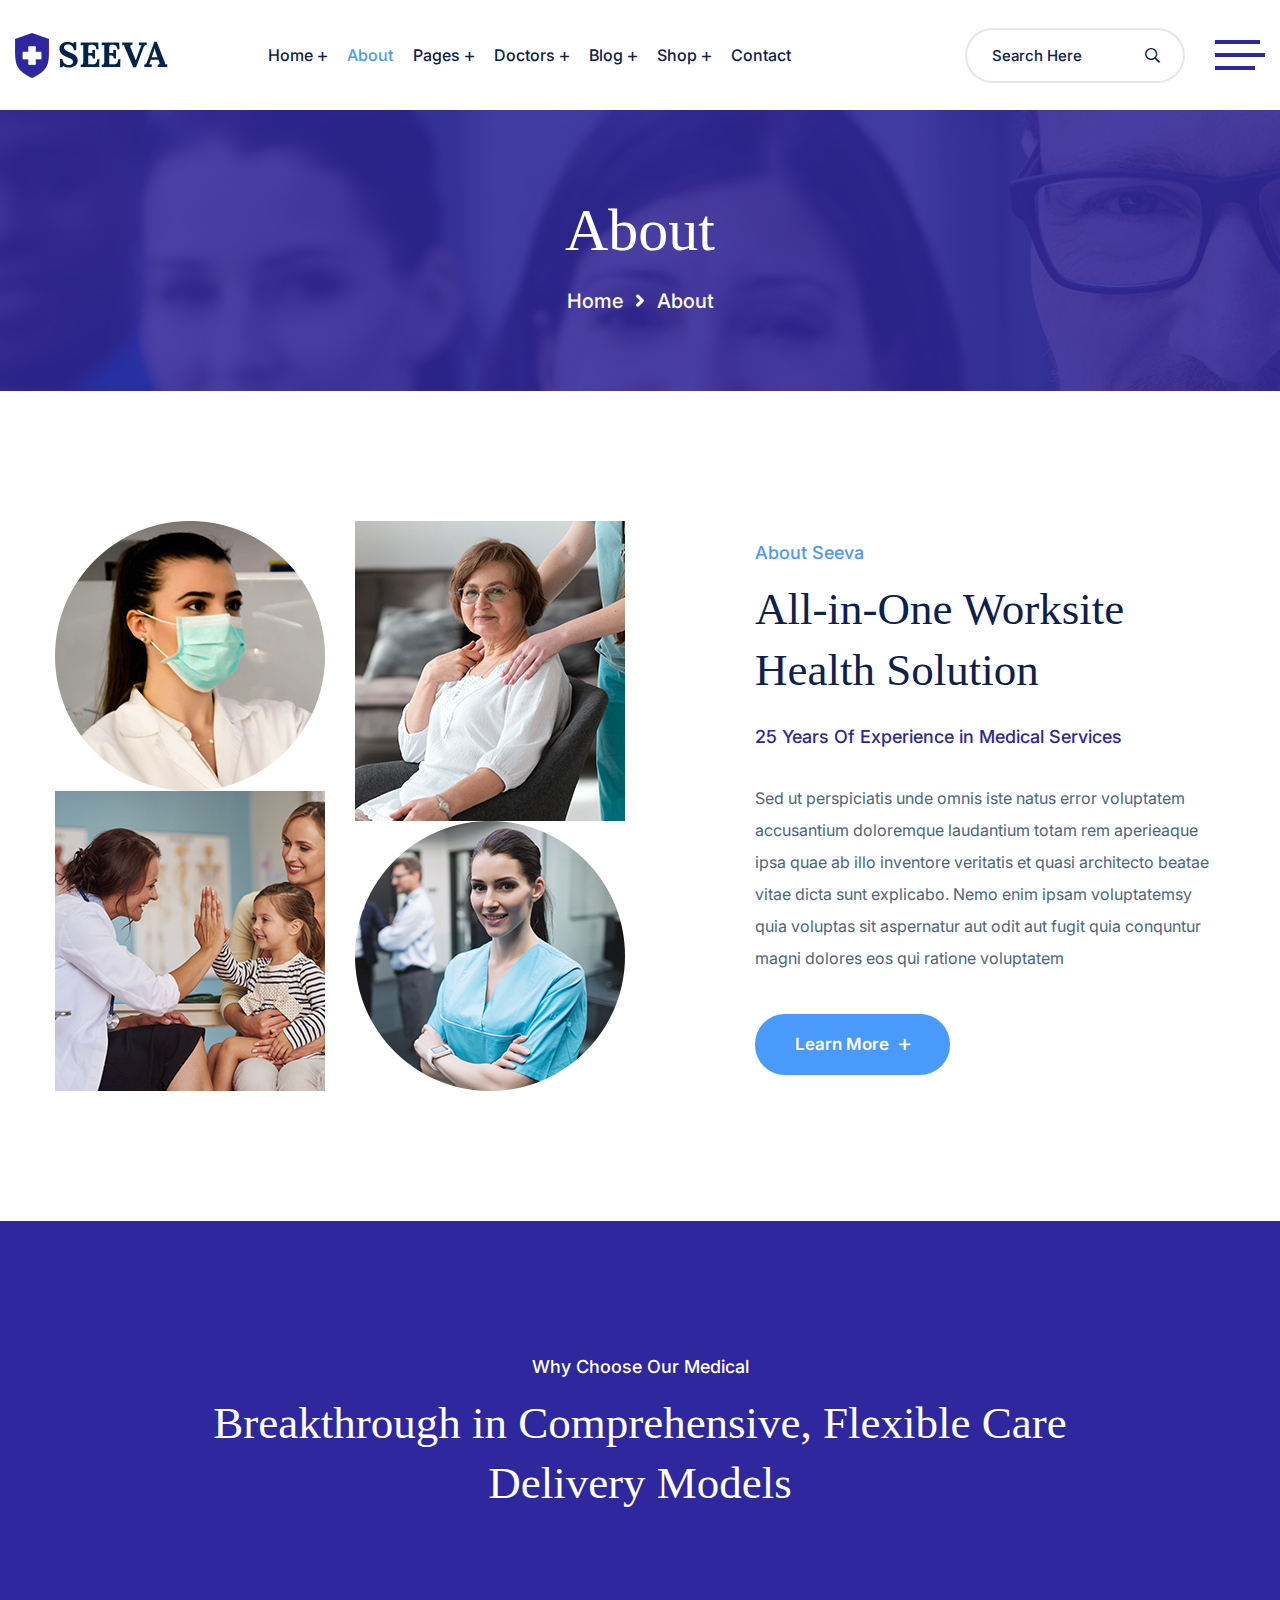
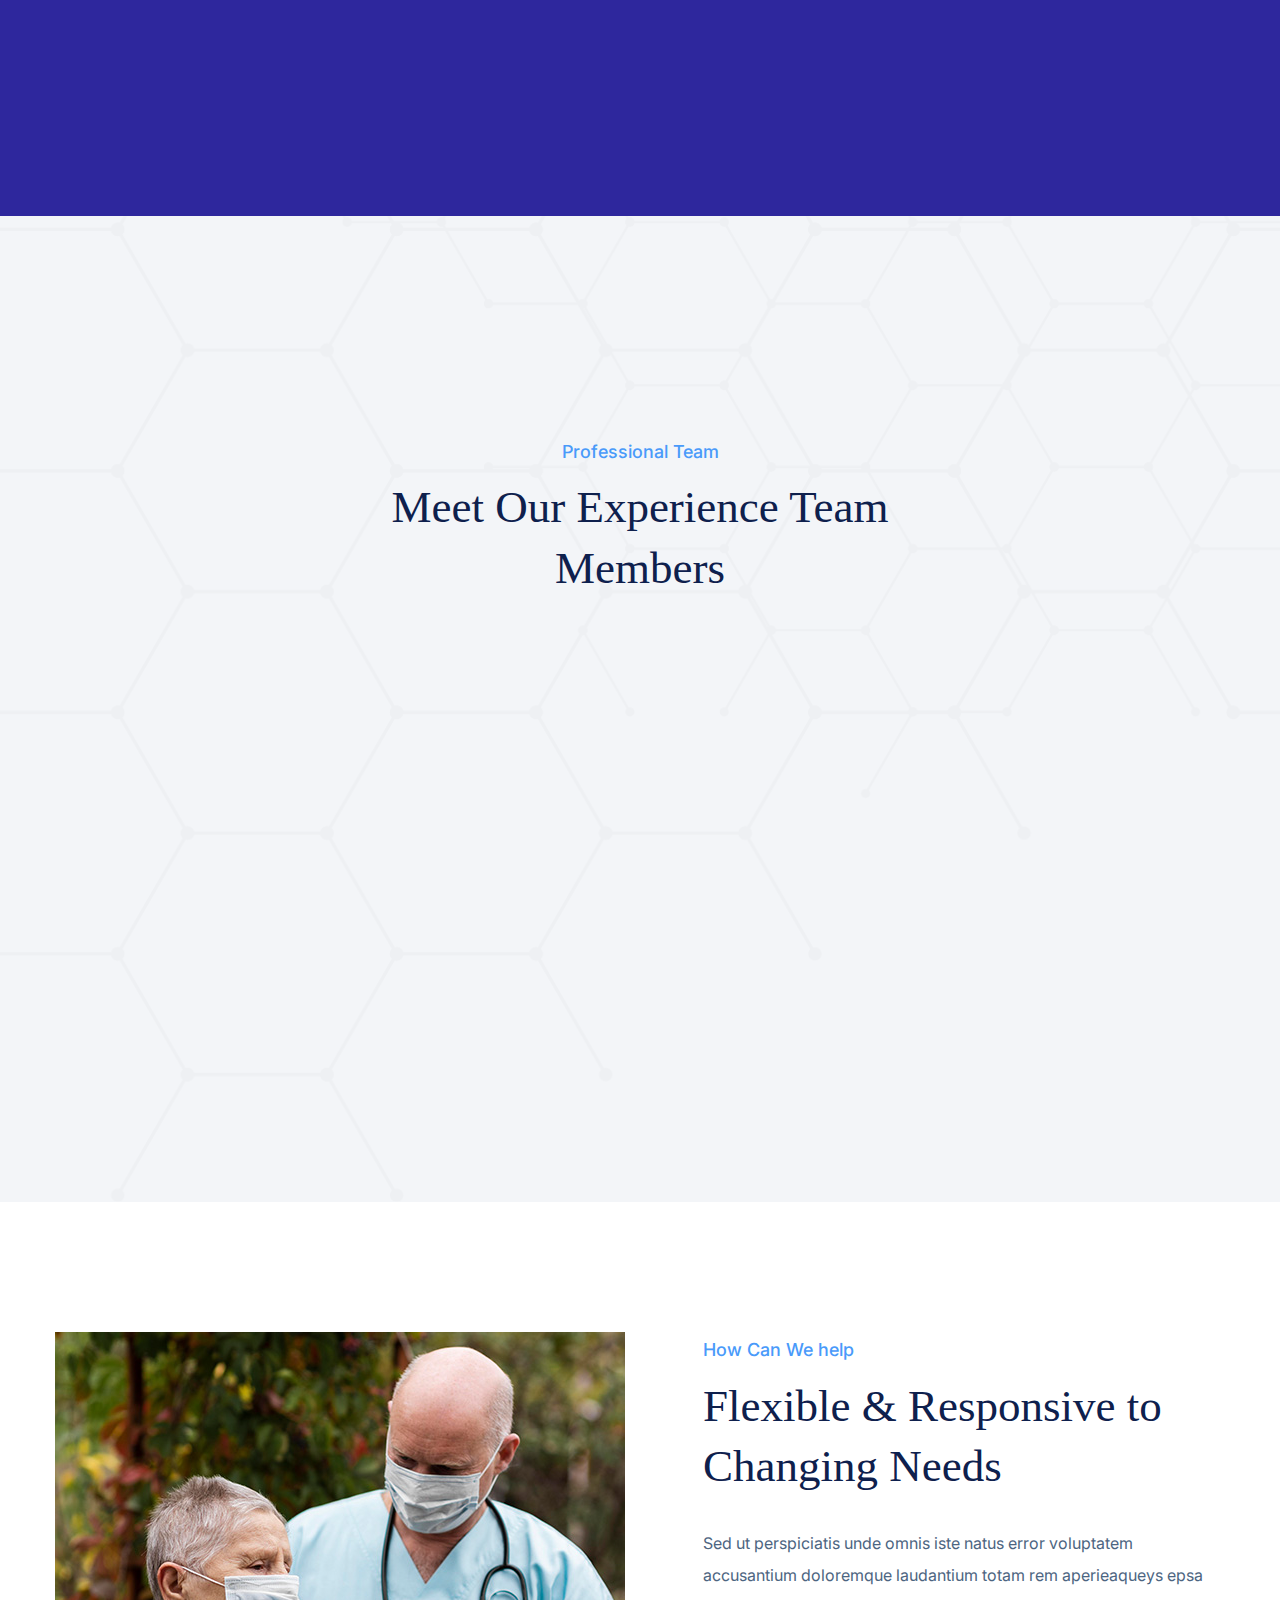
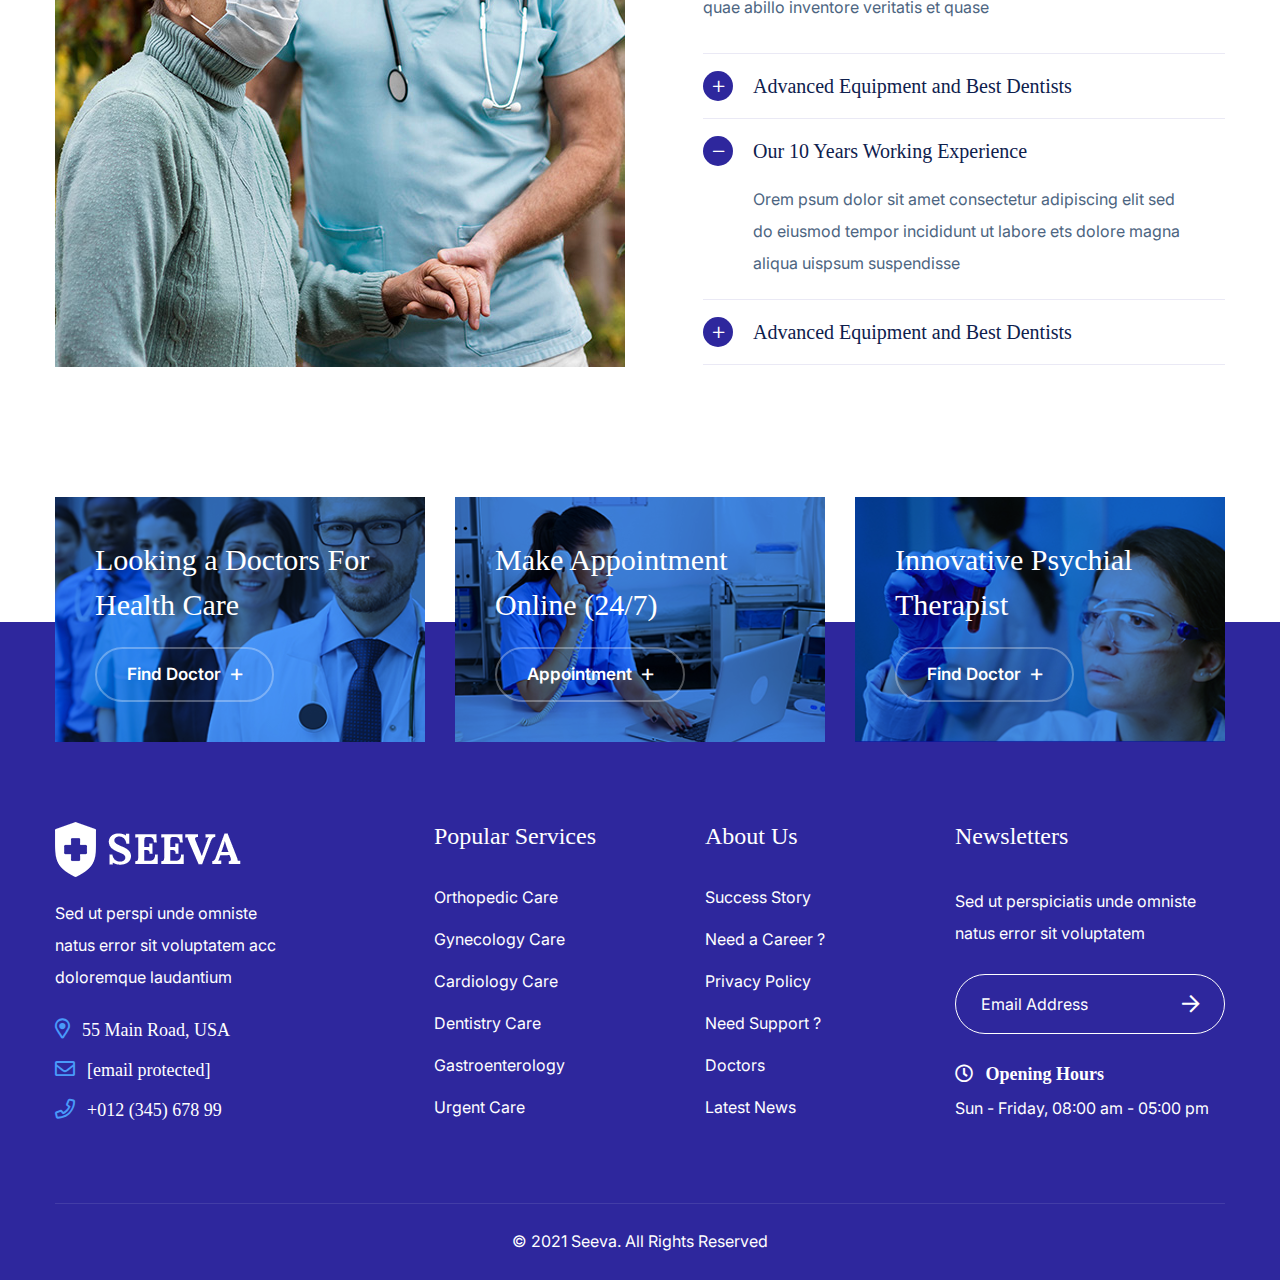
==== about.html @ 19aa1e04 "first commit" ====
<!DOCTYPE html>
<html lang="zxx">


<!-- Mirrored from demo.webtend.net/html/seeva/about.html by HTTrack Website Copier/3.x [XR&CO'2014], Wed, 10 Aug 2022 13:12:18 GMT -->
<head>
    <meta charset="UTF-8">
    <meta http-equiv="X-UA-Compatible" content="IE=edge">
    <meta name="viewport" content="width=device-width, initial-scale=1.0">
    <title>Seeva - Medical and Dental HTML Template || About</title>

    <!--====== Favicon Icon ======-->
    <link rel="shortcut icon" href="assets/img/favicon.ico" type="img/png" />
    <!--====== Animate Css ======-->
    <link rel="stylesheet" href="assets/css/animate.min.css" />
    <!--====== Bootstrap css ======-->
    <link rel="stylesheet" href="assets/css/bootstrap.min.css" />
    <!--====== Slick Slider ======-->
    <link rel="stylesheet" href="assets/css/slick.min.css" />
    <!--====== Nice Select ======-->
    <link rel="stylesheet" href="assets/css/nice-select.min.css" />
    <!--====== Magnific Popup ======-->
    <link rel="stylesheet" href="assets/css/magnific-popup.min.css" />
    <!--====== Font Awesome ======-->
    <link rel="stylesheet" href="assets/fonts/fontawesome/css/all.min.css" />
    <!--====== Flaticon ======-->
    <link rel="stylesheet" href="assets/fonts/flaticon/css/flaticon.css" />
    <!--====== Main Css ======-->
    <link rel="stylesheet" href="assets/css/style.css" />
</head>

<body>
    <!--====== Start Preloader ======-->
    <div id="preloader">
        <div id="loading-center">
            <div id="object"></div>
        </div>
    </div>
    <!--====== End Preloader ======-->

    <!--====== Start Template Header ======-->
    <header class="template-header sticky-header header-one">
        <div class="container-fluid container-1400">
            <div class="header-navigation">
                <div class="header-left">
                    <div class="site-logo">
                        <a href="index.html">
                            <img src="assets/img/logo.png" alt="Seeva">
                        </a>
                    </div>
                    <nav class="site-menu menu-gap-left d-none d-xl-block">
                        <ul class="primary-menu">
                            <li>
                                <a href="index.html">Home</a>
                                <ul class="sub-menu">
                                    <li><a href="index.html">Home One</a></li>
                                    <li><a href="index-two.html">Home Two</a></li>
                                    <li><a href="index-three.html">Home Three</a></li>
                                    <li><a href="index-four.html">Home Four</a></li>
                                    <li><a href="index-five.html">Home Five</a></li>
                                </ul>
                            </li>
                            <li class="active"><a href="about.html">About</a></li>
                            <li>
                                <a href="#">Pages</a>
                                <ul class="sub-menu">
                                    <li>
                                        <a href="service.html">Services</a>
                                        <ul class="sub-menu">
                                            <li><a href="service.html">Service One</a></li>
                                            <li><a href="service-two.html">Service Two</a></li>
                                            <li><a href="service-details.html">Service Details</a></li>
                                        </ul>
                                    </li>
                                    <li><a href="pricing.html">Pricing Plan</a></li>
                                    <li><a href="faq.html">Help & FAQ</a></li>
                                    <li><a href="gallery.html">Our Gallery</a></li>
                                    <li><a href="appointments.html">Appointment</a></li>
                                </ul>
                            </li>
                            <li>
                                <a href="doctors.html">Doctors</a>
                                <ul class="sub-menu">
                                    <li><a href="doctor-details.html">Doctor Details</a></li>
                                </ul>
                            </li>
                            <li>
                                <a href="blog-standard.html">Blog</a>
                                <ul class="sub-menu">
                                    <li><a href="blog-details.html">Blog Details</a></li>
                                </ul>
                            </li>
                            <li>
                                <a href="shop.html">Shop</a>
                                <ul class="sub-menu">
                                    <li><a href="product-details.html">Shop Details</a></li>
                                </ul>
                            </li>
                            <li><a href="contact.html">Contact</a></li>
                        </ul>
                    </nav>
                </div>
                <div class="header-right">
                    <ul class="extra-icons">
                        <li class="d-none d-sm-block">
                            <div class="header-search-area">
                                <form action="#">
                                    <input type="search" placeholder="Search Here">
                                    <button type="submit"><i class="far fa-search"></i></button>
                                </form>
                            </div>
                        </li>
                        <li class="d-none d-xl-block">
                            <div class="off-canvas-btn style-two">
                                <span></span>
                            </div>
                        </li>
                        <li class="d-xl-none">
                            <a href="#" class="navbar-toggler">
                                <span></span>
                                <span></span>
                                <span></span>
                            </a>
                        </li>
                    </ul>
                </div>
            </div>
        </div>

        <!-- Start Off Canvas -->
        <div class="slide-panel off-canvas-panel">
            <div class="panel-overlay"></div>
            <div class="panel-inner">
                <div class="canvas-logo">
                    <img src="assets/img/logo.png" alt="">
                </div>
                <div class="about-us">
                    <h5 class="canvas-widget-title">About Us</h5>
                    <p>
                        Sed perspiciatis unde omnis iste natus error voluptatem accusantium doloremque laudantium totam rem aperams eaque ipsa quae abillo.
                    </p>
                </div>
                <div class="contact-us">
                    <h5 class="canvas-widget-title">Contact Us</h5>
                    <ul>
                        <li>
                            <i class="far fa-map-marker-alt"></i>
                            354 Oakridge, Camden NJ 08102 - USA
                        </li>
                        <li>
                            <i class="far fa-envelope-open"></i>
                            <a href="https://demo.webtend.net/cdn-cgi/l/email-protection#93e0e6e3e3fce1e7d3e2fcfffff6bdf0fcfe"><span class="__cf_email__" data-cfemail="3b484e4b4b54494f7b485e5e4d5a15585456">[email&#160;protected]</span></a>
                            <a href="https://demo.webtend.net/cdn-cgi/l/email-protection#6d04030b022d1c02010108430e0200"><span class="__cf_email__" data-cfemail="b7ded9d1d8f7c4d2d2c1d699d4d8da">[email&#160;protected]</span></a>
                        </li>
                        <li>
                            <i class="far fa-phone"></i>
                            <a href="tel:+01234567899">+012 (345) 678 99</a><br>
                            <a href="tel:+8563214">+8563214</a>
                        </li>
                    </ul>
                </div>
                <a href="#" class="panel-close">
                    <i class="fal fa-times"></i>
                </a>
            </div>
        </div>
        <!-- End Off Canvas -->

        <!-- Start Mobile Panel -->
        <div class="slide-panel mobile-slide-panel">
            <div class="panel-overlay"></div>
            <div class="panel-inner">
                <div class="panel-logo">
                    <img src="assets/img/logo.png" alt="">
                </div>
                <nav class="mobile-menu">
                    <ul class="primary-menu">
                        <li>
                            <a href="index.html">Home</a>
                            <ul class="sub-menu">
                                <li><a href="index.html">Home One</a></li>
                                <li><a href="index-two.html">Home Two</a></li>
                                <li><a href="index-three.html">Home Three</a></li>
                                <li><a href="index-four.html">Home Four</a></li>
                                <li><a href="index-five.html">Home Five</a></li>
                            </ul>
                        </li>
                        <li class="active"><a href="about.html">About</a></li>
                        <li>
                            <a href="#">Pages</a>
                            <ul class="sub-menu">
                                <li>
                                    <a href="service.html">Services</a>
                                    <ul class="sub-menu">
                                        <li><a href="service.html">Service One</a></li>
                                        <li><a href="service-two.html">Service Two</a></li>
                                        <li><a href="service-details.html">Service Details</a></li>
                                    </ul>
                                </li>
                                <li><a href="pricing.html">Pricing Plan</a></li>
                                <li><a href="faq.html">Help & FAQ</a></li>
                                <li><a href="gallery.html">Our Gallery</a></li>
                                <li><a href="appointments.html">Appointment</a></li>
                            </ul>
                        </li>
                        <li>
                            <a href="doctors.html">Doctors</a>
                            <ul class="sub-menu">
                                <li><a href="doctor-details.html">Doctor Details</a></li>
                            </ul>
                        </li>
                        <li>
                            <a href="blog-standard.html">Blog</a>
                            <ul class="sub-menu">
                                <li><a href="blog-details.html">Blog Details</a></li>
                            </ul>
                        </li>
                        <li>
                            <a href="shop.html">Shop</a>
                            <ul class="sub-menu">
                                <li><a href="product-details.html">Shop Details</a></li>
                            </ul>
                        </li>
                        <li><a href="contact.html">Contact</a></li>
                    </ul>
                </nav>
                <a href="#" class="panel-close">
                    <i class="fal fa-times"></i>
                </a>
            </div>
        </div>
        <!-- Start Mobile Panel -->
    </header>
    <!--====== End Template Header ======-->

    <!--====== Page Title Start ======-->
    <section class="page-title-area page-title-bg" style="background-image: url(assets/img/section-bg/page-title.jpg);">
        <div class="container">
            <h1 class="page-title">About</h1>

            <ul class="breadcrumb-nav">
                <li><a href="#">Home</a></li>
                <li><i class="fas fa-angle-right"></i></li>
                <li>About</li>
            </ul>
        </div>
    </section>
    <!--====== Page Title End ======-->

    <!--====== About Section Start ======-->
    <section class="about-section section-gap">
        <div class="container">
            <div class="row justify-content-lg-between justify-content-center align-items-center">
                <div class="col-lg-6 col-md-10">
                    <div class="circle-image-gallery mb-md-50">
                        <div class="row">
                            <div class="col-6 gallery-left">
                                <div class="single-img wow fadeInLeft" data-wow-delay="0.3s">
                                    <img src="assets/img/circle-image-gallery/01.jpg" alt="">
                                </div>
                                <div class="single-img wow fadeInRight" data-wow-delay="0.4s">
                                    <img src="assets/img/circle-image-gallery/04.jpg" alt="">
                                </div>
                            </div>
                            <div class="col-6 gallery-right">
                                <div class="single-img wow fadeInRight" data-wow-delay="0.5s">
                                    <img class="animate-float-bob-y"  src="assets/img/circle-image-gallery/03.jpg" alt="">
                                </div>
                                <div class="single-img wow fadeInLeft" data-wow-delay="0.6s">
                                    <img src="assets/img/circle-image-gallery/02.jpg" alt="">
                                </div>
                            </div>
                        </div>
                    </div>
                </div>
                <div class="col-xl-5 col-lg-6 col-md-8">
                    <div class="about-text">
                        <div class="section-heading mb-35">
                            <span class="tagline">About Seeva</span>
                            <h2 class="title">All-in-One Worksite Health Solution</h2>

                            <p>25 Years Of Experience in Medical Services</p>
                        </div>
                        <p>
                            Sed ut perspiciatis unde omnis iste natus error voluptatem accusantium doloremque laudantium totam rem aperieaque ipsa quae ab illo inventore veritatis et quasi architecto beatae vitae dicta sunt explicabo. Nemo enim ipsam voluptatemsy quia voluptas sit aspernatur aut odit aut fugit quia conquntur magni dolores eos qui ratione voluptatem
                        </p>
                        <a href="about.html" class="template-btn mt-40">Learn More <i class="far fa-plus"></i></a>
                    </div>
                </div>
            </div>
        </div>
    </section>
    <!--====== About Section End ======-->

    <div class="wcu-with-doctors">
        <!--====== Why Choose Section Start ======-->
        <section class="wcu-section section-gap-top">
            <div class="container">
                <div class="row justify-content-center">
                    <div class="col-md-10">
                        <div class="section-heading heading-white text-center mb-40">
                            <span class="tagline">Why Choose Our Medical</span>
                            <h2 class="title">Breakthrough in Comprehensive, Flexible Care Delivery Models</h2>
                        </div>
                    </div>
                </div>
                <div class="row justify-content-center">
                    <div class="col-lg-4 col-md-6 col-sm-9">
                        <div class="image-title-box mt-30 wow fadeInUp" data-wow-delay="0.3s">
                            <h4 class="title"><a href="service.html">Optimize Your Health  Care Services</a></h4>

                            <div class="image">
                                <img src="assets/img/img-title-box/01.jpg" alt="Image">
                            </div>
                        </div>
                    </div>
                    <div class="col-lg-4 col-md-6 col-sm-9">
                        <div class="image-title-box mt-30 wow fadeInUp" data-wow-delay="0.4s">
                            <h4 class="title"><a href="service.html">Boost Employee Engagement</a></h4>

                            <div class="image">
                                <img src="assets/img/img-title-box/02.jpg" alt="Image">
                            </div>
                        </div>
                    </div>
                    <div class="col-lg-4 col-md-6 col-sm-9">
                        <div class="image-title-box mt-30 wow fadeInUp" data-wow-delay="0.5s">
                            <h4 class="title"><a href="service.html">Accelerate Your Return On Investment</a></h4>

                            <div class="image">
                                <img src="assets/img/img-title-box/03.jpg" alt="Image">
                            </div>
                        </div>
                    </div>
                </div>
            </div>
        </section>
        <!--====== Why Choose Section End ======-->

        <!--====== Doctor Section Start ======-->
        <section class="doctors-section bg-color-grey polygon-pattern-2">
            <div class="container">
                <div class="row justify-content-center">
                    <div class="col-lg-6 col-md-6">
                        <div class="section-heading text-center mb-40">
                            <span class="tagline">Professional Team</span>
                            <h2 class="title">Meet Our Experience Team Members</h2>
                        </div>
                    </div>
                </div>
                <div class="row justify-content-center doctors-loop">
                    <div class="col-xl-3 col-lg-4 col-sm-6">
                        <div class="doctor-box-three mt-30 wow fadeInUp" data-wow-delay="0.3s">
                            <div class="doctor-photo">
                                <img src="assets/img/doctors/18.jpg" alt="Image">
                            </div>
                            <div class="doctor-information">
                                <h5 class="name">
                                    <a href="doctor-details.html">Allan K. Simons</a>
                                </h5>
                                <span class="specialty">Dental Specialist</span>
                                <ul class="social-links">
                                    <li><a href="#"><i class="fab fa-facebook-f"></i></a></li>
                                    <li><a href="#"><i class="fab fa-twitter"></i></a></li>
                                    <li><a href="#"><i class="fab fa-youtube"></i></a></li>
                                    <li><a href="#"><i class="fab fa-linkedin"></i></a></li>
                                </ul>
                                <span class="plus-icon"><i class="far fa-plus"></i></span>
                            </div>
                        </div>
                    </div>
                    <div class="col-xl-3 col-lg-4 col-sm-6">
                        <div class="doctor-box-three mt-30 wow fadeInUp" data-wow-delay="0.4s">
                            <div class="doctor-photo">
                                <img src="assets/img/doctors/19.jpg" alt="Image">
                            </div>
                            <div class="doctor-information">
                                <h5 class="name">
                                    <a href="doctor-details.html">Marcus K. Staton</a>
                                </h5>
                                <span class="specialty">Neurology</span>
                                <ul class="social-links">
                                    <li><a href="#"><i class="fab fa-facebook-f"></i></a></li>
                                    <li><a href="#"><i class="fab fa-twitter"></i></a></li>
                                    <li><a href="#"><i class="fab fa-youtube"></i></a></li>
                                    <li><a href="#"><i class="fab fa-linkedin"></i></a></li>
                                </ul>
                                <span class="plus-icon"><i class="far fa-plus"></i></span>
                            </div>
                        </div>
                    </div>
                    <div class="col-xl-3 col-lg-4 col-sm-6">
                        <div class="doctor-box-three mt-30 wow fadeInUp" data-wow-delay="0.5s">
                            <div class="doctor-photo">
                                <img src="assets/img/doctors/20.jpg" alt="Image">
                            </div>
                            <div class="doctor-information">
                                <h5 class="name">
                                    <a href="doctor-details.html">Travis A. Costillo</a>
                                </h5>
                                <span class="specialty">Orthopedics</span>
                                <ul class="social-links">
                                    <li><a href="#"><i class="fab fa-facebook-f"></i></a></li>
                                    <li><a href="#"><i class="fab fa-twitter"></i></a></li>
                                    <li><a href="#"><i class="fab fa-youtube"></i></a></li>
                                    <li><a href="#"><i class="fab fa-linkedin"></i></a></li>
                                </ul>
                                <span class="plus-icon"><i class="far fa-plus"></i></span>
                            </div>
                        </div>
                    </div>
                    <div class="col-xl-3 col-lg-4 col-sm-6">
                        <div class="doctor-box-three mt-30 wow fadeInUp" data-wow-delay="0.6s">
                            <div class="doctor-photo">
                                <img src="assets/img/doctors/21.jpg" alt="Image">
                            </div>
                            <div class="doctor-information">
                                <h5 class="name">
                                    <a href="doctor-details.html">M.Calhoun</a>
                                </h5>
                                <span class="specialty">Cardiology</span>
                                <ul class="social-links">
                                    <li><a href="#"><i class="fab fa-facebook-f"></i></a></li>
                                    <li><a href="#"><i class="fab fa-twitter"></i></a></li>
                                    <li><a href="#"><i class="fab fa-youtube"></i></a></li>
                                    <li><a href="#"><i class="fab fa-linkedin"></i></a></li>
                                </ul>
                                <span class="plus-icon"><i class="far fa-plus"></i></span>
                            </div>
                        </div>
                    </div>
                </div>
            </div>
        </section>
        <!--====== Doctor Section End ======-->
    </div>

    <!--====== FAQ Section Start ======-->
    <section class="faq-section section-gap">
        <div class="container">
            <div class="row align-items-center justify-content-center">
                <div class="col-lg-6 col-md-10">
                    <div class="faq-image text-center text-lg-left mb-md-50">
                        <img src="assets/img/section-img/faq-image.jpg" alt="Image">
                    </div>
                </div>
                <div class="col-lg-6 col-md-9 col-sm-11">
                    <div class="faq-content pl-xl-5">
                        <div class="section-heading mb-30">
                            <span class="tagline">How Can We help</span>
                            <h2 class="title">Flexible & Responsive to Changing Needs</h2>
                        </div>
                        <p>
                            Sed ut perspiciatis unde omnis iste natus error voluptatem accusantium doloremque laudantium totam rem aperieaqueys epsa quae abillo inventore veritatis et quase
                        </p>
                        <div class="accordion accordion-style-two mt-30" id="accordionFaq">
                            <div class="accordion-item">
                                <div class="accordion-header">
                                    <h6 data-toggle="collapse" aria-expanded="true" data-target="#itemOne">
                                        <span>Advanced Equipment and Best Dentists</span>
                                    </h6>
                                </div>
                                <div class="collapse" id="itemOne" data-parent="#accordionFaq">
                                    <div class="accordion-content">
                                        <p>
                                            Orem psum dolor sit amet consectetur adipiscing elit sed do eiusmod tempor incididunt ut labore ets dolore magna aliqua uispsum suspendisse
                                        </p>
                                    </div>
                                </div>
                            </div>
                            <div class="accordion-item active-accordion">
                                <div class="accordion-header">
                                    <h6 data-toggle="collapse" aria-expanded="true" data-target="#itemTwo">
                                        <span>Our 10 Years Working Experience</span>
                                    </h6>
                                </div>
                                <div class="collapse show" id="itemTwo" data-parent="#accordionFaq">
                                    <div class="accordion-content">
                                        <p>
                                            Orem psum dolor sit amet consectetur adipiscing elit sed do eiusmod tempor incididunt ut labore ets dolore magna aliqua uispsum suspendisse
                                        </p>
                                    </div>
                                </div>
                            </div>
                            <div class="accordion-item">
                                <div class="accordion-header">
                                    <h6 data-toggle="collapse" aria-expanded="true" data-target="#itemThree">
                                        <span>Advanced Equipment and Best Dentists</span>
                                    </h6>
                                </div>
                                <div class="collapse" id="itemThree" data-parent="#accordionFaq">
                                    <div class="accordion-content">
                                        <p>
                                            Orem psum dolor sit amet consectetur adipiscing elit sed do eiusmod tempor incididunt ut labore ets dolore magna aliqua uispsum suspendisse
                                        </p>
                                    </div>
                                </div>
                            </div>
                        </div>
                    </div>
                </div>
            </div>
        </div>
    </section>
    <!--====== FAQ Section End ======-->

    <!--====== Back to Top Start ======-->
    <a class="back-to-top" href="#">
        <i class="far fa-angle-up"></i>
     </a>
    <!--====== Back to Top End ======-->

    <!--====== Start Template Footer ======-->
    <footer class="template-footer template-footer-white have-cta-boxes-two">
        <div class="cta-boxes-wrapper">
            <div class="container">
                <div class="row justify-content-center">
                    <div class="col-lg-4 col-md-6">
                        <div class="cta-boxed-two bg-color-secondary bg-size-cover blend-mode-multiply mb-30" style="background-image: url(assets/img/cta-img/cta-boxed-2-1.jpg);">
                            <h2 class="cta-title">Looking a Doctors  For Health Care</h2>
                            <a href="#" class="template-btn template-btn-bordered">Find Doctor <i class="far fa-plus"></i></a>
                        </div>
                    </div>
                    <div class="col-lg-4 col-md-6">
                        <div class="cta-boxed-two bg-color-secondary bg-size-cover blend-mode-multiply mb-30" style="background-image: url(assets/img/cta-img/cta-boxed-2-2.jpg);">
                            <h2 class="cta-title">Make Appointment  Online (24/7)</h2>
                            <a href="#" class="template-btn template-btn-bordered">Appointment <i class="far fa-plus"></i></a>
                        </div>
                    </div>
                    <div class="col-lg-4 col-md-8">
                        <div class="cta-boxed-two bg-color-secondary bg-size-cover blend-mode-multiply mb-30" style="background-image: url(assets/img/cta-img/cta-boxed-2-3.jpg);">
                            <h2 class="cta-title">Innovative Psychial Therapist</h2>
                            <a href="#" class="template-btn template-btn-bordered">Find Doctor <i class="far fa-plus"></i></a>
                        </div>
                    </div>
                </div>
            </div>
        </div>
        <div class="footer-inner bg-color-primary">
            <div class="container">
                <div class="footer-widgets">
                    <div class="row">
                        <div class="col-lg-3 col-md-8">
                            <div class="widget text-widget">
                                <div class="footer-logo">
                                    <img src="assets/img/logo-white.png" alt="Medibo">
                                </div>
                                <p>
                                    Sed ut perspi unde omniste natus error sit voluptatem acc doloremque laudantium
                                </p>
                                <ul class="contact-list">
                                    <li>
                                        <a href="https://goo.gl/maps/inpkL6wUZqMR3opX7"><i class="far fa-map-marker-alt"></i>55 Main Road, USA</a>
                                    </li>
                                    <li>
                                        <a href="https://demo.webtend.net/cdn-cgi/l/email-protection#11626461617e636551767c70787d3f727e7c"><i class="far fa-envelope"></i><span class="__cf_email__" data-cfemail="d5a6a0a5a5baa7a195b2b8b4bcb9fbb6bab8">[email&#160;protected]</span></a>
                                    </li>
                                    <li>
                                        <a href="tel:01267899"><i class="far fa-phone"></i>+012 (345) 678 99</a>
                                    </li>
                                </ul>
                            </div>
                        </div>
                        <div class="col-lg-6">
                            <div class="row justify-content-center">
                                <div class="col-xl-5 col-sm-6">
                                    <div class="d-flex justify-content-lg-center">
                                        <div class="widget nav-widget">
                                            <h4 class="widget-title">Popular Services</h4>
                                            <ul class="nav-links">
                                                <li><a href="#">Orthopedic Care</a></li>
                                                <li><a href="#">Gynecology Care</a></li>
                                                <li><a href="#">Cardiology Care</a></li>
                                                <li><a href="#">Dentistry Care</a></li>
                                                <li><a href="#">Gastroenterology</a></li>
                                                <li><a href="#">Urgent Care</a></li>
                                            </ul>
                                        </div>
                                    </div>
                                </div>
                                <div class="col-xl-5 col-sm-6">
                                    <div class="d-flex justify-content-lg-center">
                                        <div class="widget nav-widget">
                                            <h4 class="widget-title">About Us</h4>
                                            <ul class="nav-links">
                                                <li><a href="#">Success Story</a></li>
                                                <li><a href="#">Need a Career ?</a></li>
                                                <li><a href="#">Privacy Policy</a></li>
                                                <li><a href="#">Need Support ?</a></li>
                                                <li><a href="#">Doctors</a></li>
                                                <li><a href="#">Latest News</a></li>
                                            </ul>
                                        </div>
                                    </div>
                                </div>
                            </div>
                        </div>
                        <div class="col-lg-3 col-md-10">
                            <div class="widget newsletters-widget">
                                <h4 class="widget-title">Newsletters</h4>
                                <p>
                                    Sed ut perspiciatis unde omniste <br> natus error sit voluptatem
                                </p>
                                <form action="#" class="newsletters-form">
                                    <input type="email" placeholder="Email Address">
                                    <button type="submit"><i class="far fa-arrow-right"></i></button>
                                </form>

                                <div class="opening-notice mt-30">
                                    <h6><i class="far fa-clock"></i> Opening Hours</h6>
                                    <p>Sun - Friday, 08:00 am - 05:00 pm</p>
                                </div>
                            </div>
                        </div>
                    </div>
                </div>
                <div class="copyright-area">
                    <p>© 2021 <a href="#">Seeva</a>. All Rights Reserved</p>
                </div>
            </div>
        </div>
    </footer>
    <!--====== End Template Footer ======-->

    <!--====== Jquery ======-->
    <script data-cfasync="false" src="../../cdn-cgi/scripts/5c5dd728/cloudflare-static/email-decode.min.js"></script><script src="assets/js/jquery-3.6.0.min.js"></script>
    <!--====== Bootstrap ======-->
    <script src="assets/js/bootstrap.min.js"></script>
    <!--====== Slick slider ======-->
    <script src="assets/js/slick.min.js"></script>
    <!--====== Isotope ======-->
    <script src="assets/js/isotope.pkgd.min.js"></script>
    <!--====== Images loaded ======-->
    <script src="assets/js/imagesloaded.pkgd.min.js"></script>
    <!--====== In-view ======-->
    <script src="assets/js/jquery.inview.min.js"></script>
    <!--====== Nice Select ======-->
    <script src="assets/js/jquery.nice-select.min.js"></script>
    <!--====== Magnific Popup ======-->
    <script src="assets/js/magnific-popup.min.js"></script>
    <!--====== WOW Js ======-->
    <script src="assets/js/wow.min.js"></script>
    <!--====== Main JS ======-->
    <script src="assets/js/main.js"></script>
</body>


<!-- Mirrored from demo.webtend.net/html/seeva/about.html by HTTrack Website Copier/3.x [XR&CO'2014], Wed, 10 Aug 2022 13:12:18 GMT -->
</html>
---- assets/fonts/flaticon/css/flaticon.css ----
@font-face {
    font-family: "flaticon";
    src: url("../fonts/flaticon.ttf") format("truetype"),
        url("../fonts/flaticon.woff") format("woff"),
        url("../fonts/flaticon.woff2") format("woff2"),
        url("../fonts/flaticon.eot") format("embedded-opentype"),
        url("../fonts/flaticon.svg") format("svg");
}

i[class^="flaticon-"],
i[class*=" flaticon-"] {
    display: inline-block;
    font-family: flaticon !important;
    font-style: normal;
    font-weight: normal;
    font-variant: normal;
    text-transform: none;
    text-rendering: auto;
    line-height: 1;
    -webkit-font-smoothing: antialiased;
    -moz-osx-font-smoothing: grayscale;
}

.flaticon-back-in-time:before {
    content: "\f101";
}
.flaticon-medicine:before {
    content: "\f102";
}
.flaticon-stethoscope:before {
    content: "\f103";
}
.flaticon-flask:before {
    content: "\f104";
}
.flaticon-eye:before {
    content: "\f105";
}
.flaticon-pills:before {
    content: "\f106";
}
.flaticon-virus:before {
    content: "\f107";
}
.flaticon-pills-1:before {
    content: "\f108";
}
.flaticon-email:before {
    content: "\f109";
}
.flaticon-clock:before {
    content: "\f10a";
}
.flaticon-phone-call:before {
    content: "\f10b";
}
.flaticon-dental-care:before {
    content: "\f10c";
}
.flaticon-dental-care-1:before {
    content: "\f10d";
}
.flaticon-dental-care-2:before {
    content: "\f10e";
}
.flaticon-checkup:before {
    content: "\f10f";
}
.flaticon-tooth-1:before {
    content: "\f110";
}
.flaticon-tooth-2:before {
    content: "\f111";
}
.flaticon-dentures:before {
    content: "\f112";
}
.flaticon-tooth-3:before {
    content: "\f113";
}
.flaticon-tooth-4:before {
    content: "\f114";
}
.flaticon-drilling:before {
    content: "\f115";
}
.flaticon-teeth:before {
    content: "\f116";
}
.flaticon-quotation:before {
    content: "\f117";
}
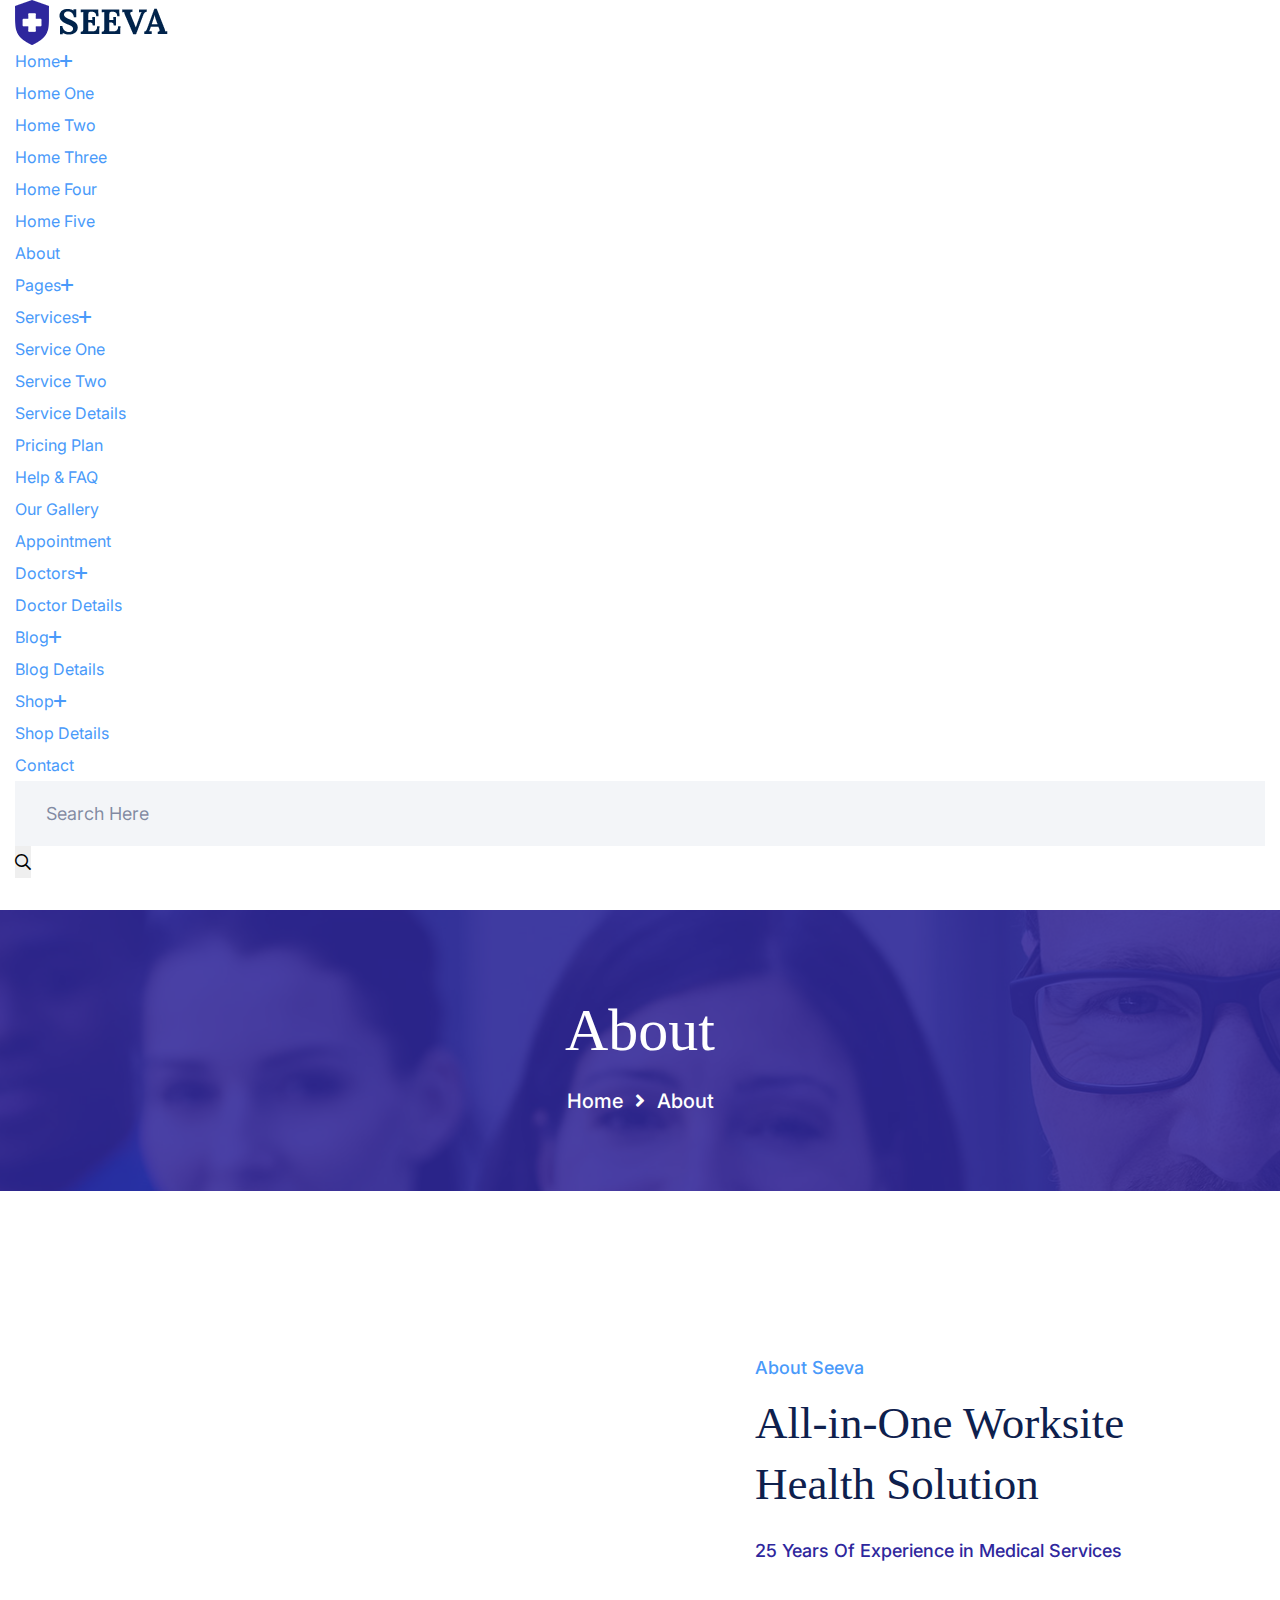
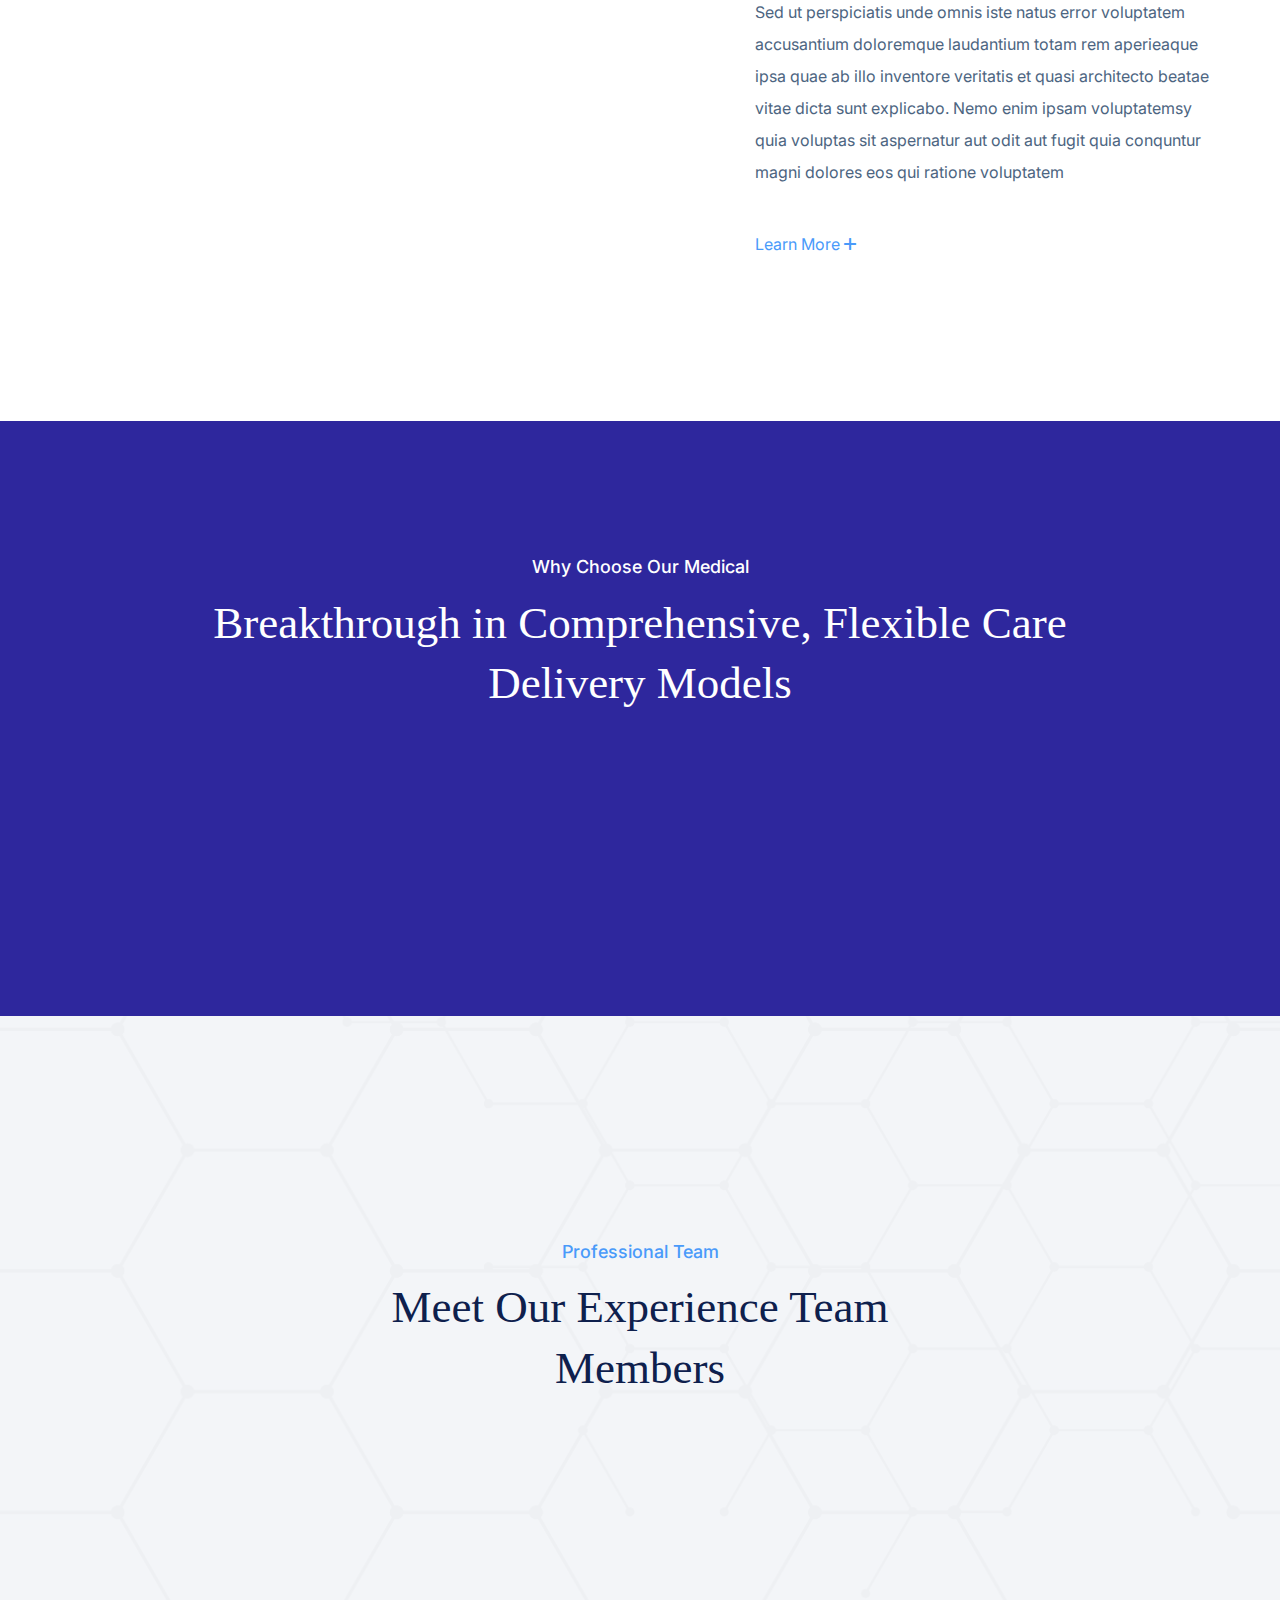
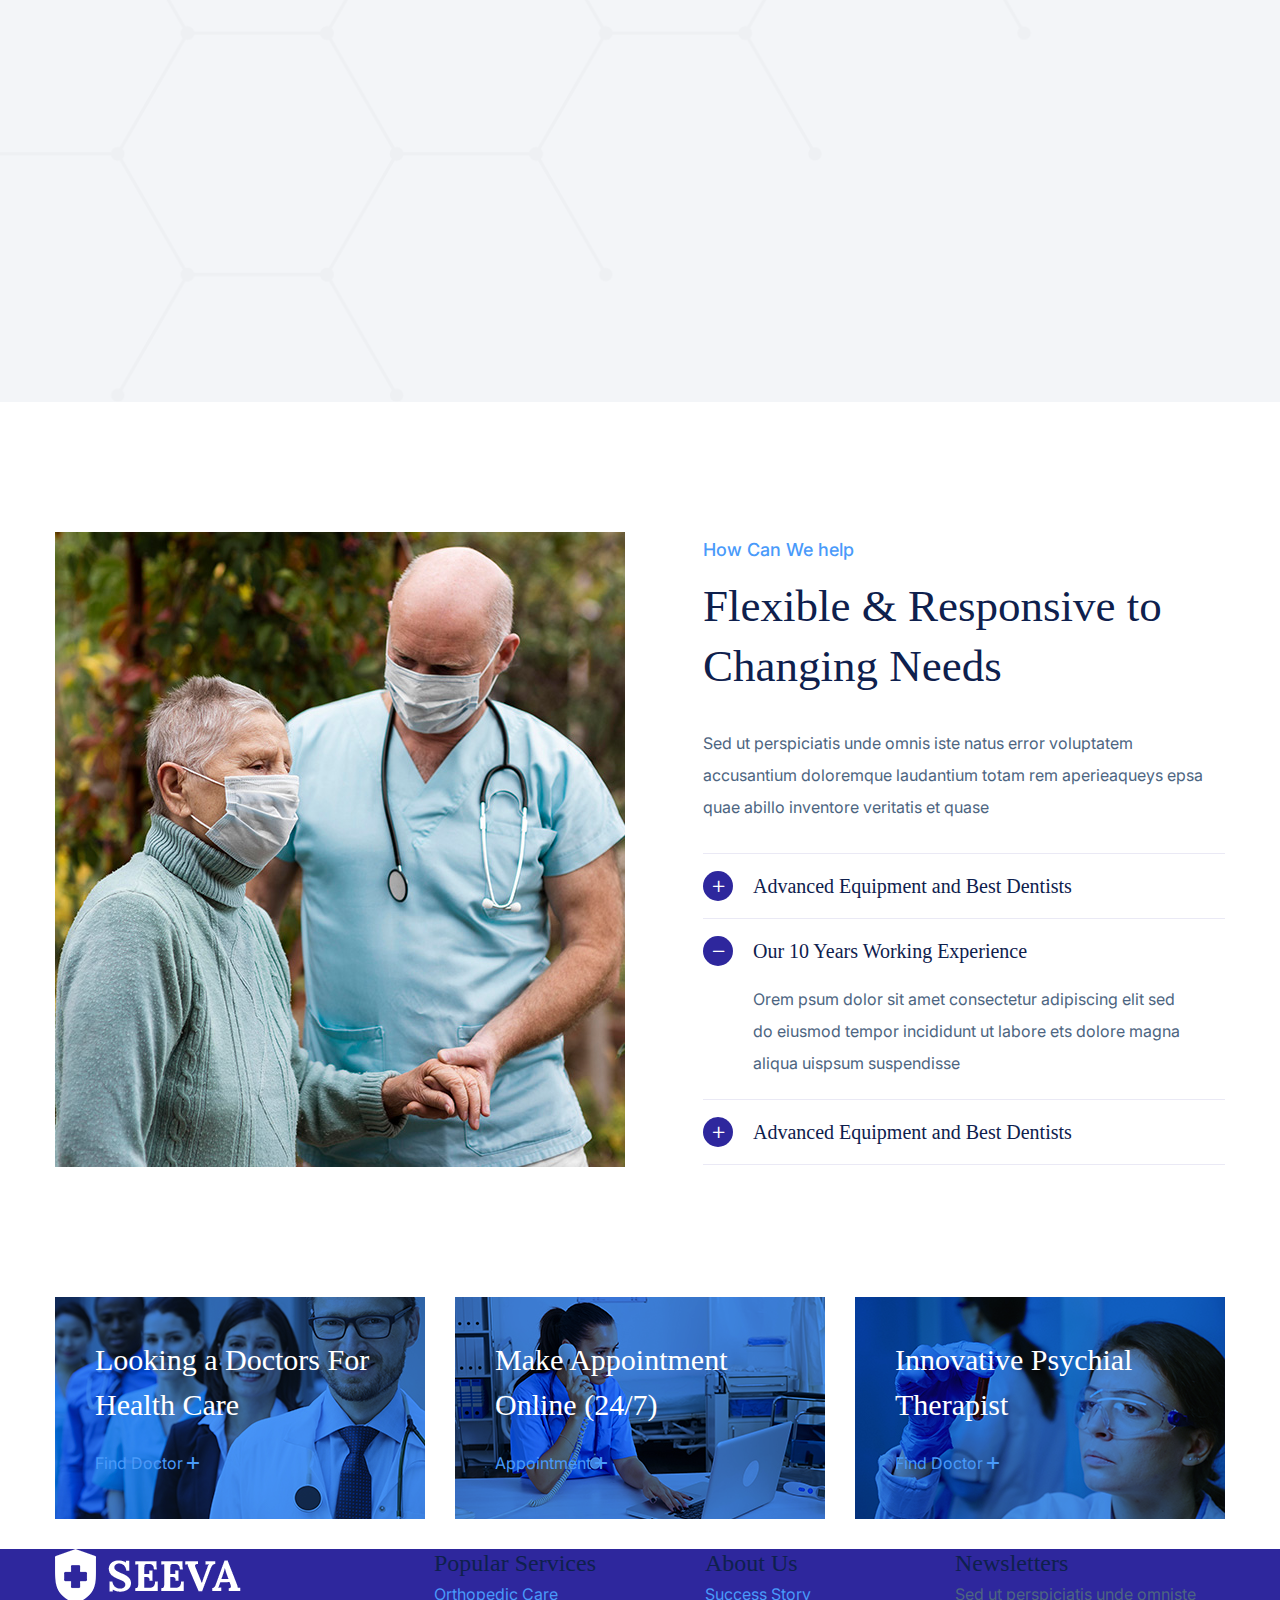
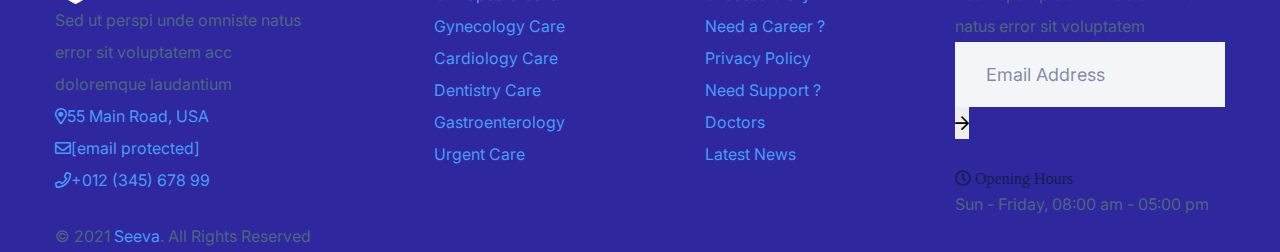
==== commit ea0447ec: "Burhan" ====
--- a/about.html
+++ b/about.html
@@ -1,649 +1,606 @@
-<!DOCTYPE html>
-<html lang="zxx">
-
-
-<!-- Mirrored from demo.webtend.net/html/seeva/about.html by HTTrack Website Copier/3.x [XR&CO'2014], Wed, 10 Aug 2022 13:12:18 GMT -->
-<head>
-    <meta charset="UTF-8">
-    <meta http-equiv="X-UA-Compatible" content="IE=edge">
-    <meta name="viewport" content="width=device-width, initial-scale=1.0">
-    <title>Seeva - Medical and Dental HTML Template || About</title>
-
-    <!--====== Favicon Icon ======-->
-    <link rel="shortcut icon" href="assets/img/favicon.ico" type="img/png" />
-    <!--====== Animate Css ======-->
-    <link rel="stylesheet" href="assets/css/animate.min.css" />
-    <!--====== Bootstrap css ======-->
-    <link rel="stylesheet" href="assets/css/bootstrap.min.css" />
-    <!--====== Slick Slider ======-->
-    <link rel="stylesheet" href="assets/css/slick.min.css" />
-    <!--====== Nice Select ======-->
-    <link rel="stylesheet" href="assets/css/nice-select.min.css" />
-    <!--====== Magnific Popup ======-->
-    <link rel="stylesheet" href="assets/css/magnific-popup.min.css" />
-    <!--====== Font Awesome ======-->
-    <link rel="stylesheet" href="assets/fonts/fontawesome/css/all.min.css" />
-    <!--====== Flaticon ======-->
-    <link rel="stylesheet" href="assets/fonts/flaticon/css/flaticon.css" />
-    <!--====== Main Css ======-->
-    <link rel="stylesheet" href="assets/css/style.css" />
-</head>
-
-<body>
-    <!--====== Start Preloader ======-->
-    <div id="preloader">
-        <div id="loading-center">
-            <div id="object"></div>
-        </div>
-    </div>
-    <!--====== End Preloader ======-->
-
-    <!--====== Start Template Header ======-->
-    <header class="template-header sticky-header header-one">
-        <div class="container-fluid container-1400">
-            <div class="header-navigation">
-                <div class="header-left">
-                    <div class="site-logo">
-                        <a href="index.html">
-                            <img src="assets/img/logo.png" alt="Seeva">
-                        </a>
-                    </div>
-                    <nav class="site-menu menu-gap-left d-none d-xl-block">
-                        <ul class="primary-menu">
-                            <li>
-                                <a href="index.html">Home</a>
-                                <ul class="sub-menu">
-                                    <li><a href="index.html">Home One</a></li>
-                                    <li><a href="index-two.html">Home Two</a></li>
-                                    <li><a href="index-three.html">Home Three</a></li>
-                                    <li><a href="index-four.html">Home Four</a></li>
-                                    <li><a href="index-five.html">Home Five</a></li>
-                                </ul>
-                            </li>
-                            <li class="active"><a href="about.html">About</a></li>
-                            <li>
-                                <a href="#">Pages</a>
-                                <ul class="sub-menu">
-                                    <li>
-                                        <a href="service.html">Services</a>
-                                        <ul class="sub-menu">
-                                            <li><a href="service.html">Service One</a></li>
-                                            <li><a href="service-two.html">Service Two</a></li>
-                                            <li><a href="service-details.html">Service Details</a></li>
-                                        </ul>
-                                    </li>
-                                    <li><a href="pricing.html">Pricing Plan</a></li>
-                                    <li><a href="faq.html">Help & FAQ</a></li>
-                                    <li><a href="gallery.html">Our Gallery</a></li>
-                                    <li><a href="appointments.html">Appointment</a></li>
-                                </ul>
-                            </li>
-                            <li>
-                                <a href="doctors.html">Doctors</a>
-                                <ul class="sub-menu">
-                                    <li><a href="doctor-details.html">Doctor Details</a></li>
-                                </ul>
-                            </li>
-                            <li>
-                                <a href="blog-standard.html">Blog</a>
-                                <ul class="sub-menu">
-                                    <li><a href="blog-details.html">Blog Details</a></li>
-                                </ul>
-                            </li>
-                            <li>
-                                <a href="shop.html">Shop</a>
-                                <ul class="sub-menu">
-                                    <li><a href="product-details.html">Shop Details</a></li>
-                                </ul>
-                            </li>
-                            <li><a href="contact.html">Contact</a></li>
-                        </ul>
-                    </nav>
-                </div>
-                <div class="header-right">
-                    <ul class="extra-icons">
-                        <li class="d-none d-sm-block">
-                            <div class="header-search-area">
-                                <form action="#">
-                                    <input type="search" placeholder="Search Here">
-                                    <button type="submit"><i class="far fa-search"></i></button>
-                                </form>
-                            </div>
-                        </li>
-                        <li class="d-none d-xl-block">
-                            <div class="off-canvas-btn style-two">
-                                <span></span>
-                            </div>
-                        </li>
-                        <li class="d-xl-none">
-                            <a href="#" class="navbar-toggler">
-                                <span></span>
-                                <span></span>
-                                <span></span>
-                            </a>
-                        </li>
-                    </ul>
-                </div>
-            </div>
-        </div>
-
-        <!-- Start Off Canvas -->
-        <div class="slide-panel off-canvas-panel">
-            <div class="panel-overlay"></div>
-            <div class="panel-inner">
-                <div class="canvas-logo">
-                    <img src="assets/img/logo.png" alt="">
-                </div>
-                <div class="about-us">
-                    <h5 class="canvas-widget-title">About Us</h5>
-                    <p>
-                        Sed perspiciatis unde omnis iste natus error voluptatem accusantium doloremque laudantium totam rem aperams eaque ipsa quae abillo.
-                    </p>
-                </div>
-                <div class="contact-us">
-                    <h5 class="canvas-widget-title">Contact Us</h5>
-                    <ul>
-                        <li>
-                            <i class="far fa-map-marker-alt"></i>
-                            354 Oakridge, Camden NJ 08102 - USA
-                        </li>
-                        <li>
-                            <i class="far fa-envelope-open"></i>
-                            <a href="https://demo.webtend.net/cdn-cgi/l/email-protection#93e0e6e3e3fce1e7d3e2fcfffff6bdf0fcfe"><span class="__cf_email__" data-cfemail="3b484e4b4b54494f7b485e5e4d5a15585456">[email&#160;protected]</span></a>
-                            <a href="https://demo.webtend.net/cdn-cgi/l/email-protection#6d04030b022d1c02010108430e0200"><span class="__cf_email__" data-cfemail="b7ded9d1d8f7c4d2d2c1d699d4d8da">[email&#160;protected]</span></a>
-                        </li>
-                        <li>
-                            <i class="far fa-phone"></i>
-                            <a href="tel:+01234567899">+012 (345) 678 99</a><br>
-                            <a href="tel:+8563214">+8563214</a>
-                        </li>
-                    </ul>
-                </div>
-                <a href="#" class="panel-close">
-                    <i class="fal fa-times"></i>
-                </a>
-            </div>
-        </div>
-        <!-- End Off Canvas -->
-
-        <!-- Start Mobile Panel -->
-        <div class="slide-panel mobile-slide-panel">
-            <div class="panel-overlay"></div>
-            <div class="panel-inner">
-                <div class="panel-logo">
-                    <img src="assets/img/logo.png" alt="">
-                </div>
-                <nav class="mobile-menu">
-                    <ul class="primary-menu">
-                        <li>
-                            <a href="index.html">Home</a>
-                            <ul class="sub-menu">
-                                <li><a href="index.html">Home One</a></li>
-                                <li><a href="index-two.html">Home Two</a></li>
-                                <li><a href="index-three.html">Home Three</a></li>
-                                <li><a href="index-four.html">Home Four</a></li>
-                                <li><a href="index-five.html">Home Five</a></li>
-                            </ul>
-                        </li>
-                        <li class="active"><a href="about.html">About</a></li>
-                        <li>
-                            <a href="#">Pages</a>
-                            <ul class="sub-menu">
-                                <li>
-                                    <a href="service.html">Services</a>
-                                    <ul class="sub-menu">
-                                        <li><a href="service.html">Service One</a></li>
-                                        <li><a href="service-two.html">Service Two</a></li>
-                                        <li><a href="service-details.html">Service Details</a></li>
-                                    </ul>
-                                </li>
-                                <li><a href="pricing.html">Pricing Plan</a></li>
-                                <li><a href="faq.html">Help & FAQ</a></li>
-                                <li><a href="gallery.html">Our Gallery</a></li>
-                                <li><a href="appointments.html">Appointment</a></li>
-                            </ul>
-                        </li>
-                        <li>
-                            <a href="doctors.html">Doctors</a>
-                            <ul class="sub-menu">
-                                <li><a href="doctor-details.html">Doctor Details</a></li>
-                            </ul>
-                        </li>
-                        <li>
-                            <a href="blog-standard.html">Blog</a>
-                            <ul class="sub-menu">
-                                <li><a href="blog-details.html">Blog Details</a></li>
-                            </ul>
-                        </li>
-                        <li>
-                            <a href="shop.html">Shop</a>
-                            <ul class="sub-menu">
-                                <li><a href="product-details.html">Shop Details</a></li>
-                            </ul>
-                        </li>
-                        <li><a href="contact.html">Contact</a></li>
-                    </ul>
-                </nav>
-                <a href="#" class="panel-close">
-                    <i class="fal fa-times"></i>
-                </a>
-            </div>
-        </div>
-        <!-- Start Mobile Panel -->
-    </header>
-    <!--====== End Template Header ======-->
-
-    <!--====== Page Title Start ======-->
-    <section class="page-title-area page-title-bg" style="background-image: url(assets/img/section-bg/page-title.jpg);">
-        <div class="container">
-            <h1 class="page-title">About</h1>
-
-            <ul class="breadcrumb-nav">
-                <li><a href="#">Home</a></li>
-                <li><i class="fas fa-angle-right"></i></li>
-                <li>About</li>
-            </ul>
-        </div>
-    </section>
-    <!--====== Page Title End ======-->
-
-    <!--====== About Section Start ======-->
-    <section class="about-section section-gap">
-        <div class="container">
-            <div class="row justify-content-lg-between justify-content-center align-items-center">
-                <div class="col-lg-6 col-md-10">
-                    <div class="circle-image-gallery mb-md-50">
-                        <div class="row">
-                            <div class="col-6 gallery-left">
-                                <div class="single-img wow fadeInLeft" data-wow-delay="0.3s">
-                                    <img src="assets/img/circle-image-gallery/01.jpg" alt="">
-                                </div>
-                                <div class="single-img wow fadeInRight" data-wow-delay="0.4s">
-                                    <img src="assets/img/circle-image-gallery/04.jpg" alt="">
-                                </div>
-                            </div>
-                            <div class="col-6 gallery-right">
-                                <div class="single-img wow fadeInRight" data-wow-delay="0.5s">
-                                    <img class="animate-float-bob-y"  src="assets/img/circle-image-gallery/03.jpg" alt="">
-                                </div>
-                                <div class="single-img wow fadeInLeft" data-wow-delay="0.6s">
-                                    <img src="assets/img/circle-image-gallery/02.jpg" alt="">
-                                </div>
-                            </div>
-                        </div>
-                    </div>
-                </div>
-                <div class="col-xl-5 col-lg-6 col-md-8">
-                    <div class="about-text">
-                        <div class="section-heading mb-35">
-                            <span class="tagline">About Seeva</span>
-                            <h2 class="title">All-in-One Worksite Health Solution</h2>
-
-                            <p>25 Years Of Experience in Medical Services</p>
-                        </div>
-                        <p>
-                            Sed ut perspiciatis unde omnis iste natus error voluptatem accusantium doloremque laudantium totam rem aperieaque ipsa quae ab illo inventore veritatis et quasi architecto beatae vitae dicta sunt explicabo. Nemo enim ipsam voluptatemsy quia voluptas sit aspernatur aut odit aut fugit quia conquntur magni dolores eos qui ratione voluptatem
-                        </p>
-                        <a href="about.html" class="template-btn mt-40">Learn More <i class="far fa-plus"></i></a>
-                    </div>
-                </div>
-            </div>
-        </div>
-    </section>
-    <!--====== About Section End ======-->
-
-    <div class="wcu-with-doctors">
-        <!--====== Why Choose Section Start ======-->
-        <section class="wcu-section section-gap-top">
-            <div class="container">
-                <div class="row justify-content-center">
-                    <div class="col-md-10">
-                        <div class="section-heading heading-white text-center mb-40">
-                            <span class="tagline">Why Choose Our Medical</span>
-                            <h2 class="title">Breakthrough in Comprehensive, Flexible Care Delivery Models</h2>
-                        </div>
-                    </div>
-                </div>
-                <div class="row justify-content-center">
-                    <div class="col-lg-4 col-md-6 col-sm-9">
-                        <div class="image-title-box mt-30 wow fadeInUp" data-wow-delay="0.3s">
-                            <h4 class="title"><a href="service.html">Optimize Your Health  Care Services</a></h4>
-
-                            <div class="image">
-                                <img src="assets/img/img-title-box/01.jpg" alt="Image">
-                            </div>
-                        </div>
-                    </div>
-                    <div class="col-lg-4 col-md-6 col-sm-9">
-                        <div class="image-title-box mt-30 wow fadeInUp" data-wow-delay="0.4s">
-                            <h4 class="title"><a href="service.html">Boost Employee Engagement</a></h4>
-
-                            <div class="image">
-                                <img src="assets/img/img-title-box/02.jpg" alt="Image">
-                            </div>
-                        </div>
-                    </div>
-                    <div class="col-lg-4 col-md-6 col-sm-9">
-                        <div class="image-title-box mt-30 wow fadeInUp" data-wow-delay="0.5s">
-                            <h4 class="title"><a href="service.html">Accelerate Your Return On Investment</a></h4>
-
-                            <div class="image">
-                                <img src="assets/img/img-title-box/03.jpg" alt="Image">
-                            </div>
-                        </div>
-                    </div>
-                </div>
-            </div>
-        </section>
-        <!--====== Why Choose Section End ======-->
-
-        <!--====== Doctor Section Start ======-->
-        <section class="doctors-section bg-color-grey polygon-pattern-2">
-            <div class="container">
-                <div class="row justify-content-center">
-                    <div class="col-lg-6 col-md-6">
-                        <div class="section-heading text-center mb-40">
-                            <span class="tagline">Professional Team</span>
-                            <h2 class="title">Meet Our Experience Team Members</h2>
-                        </div>
-                    </div>
-                </div>
-                <div class="row justify-content-center doctors-loop">
-                    <div class="col-xl-3 col-lg-4 col-sm-6">
-                        <div class="doctor-box-three mt-30 wow fadeInUp" data-wow-delay="0.3s">
-                            <div class="doctor-photo">
-                                <img src="assets/img/doctors/18.jpg" alt="Image">
-                            </div>
-                            <div class="doctor-information">
-                                <h5 class="name">
-                                    <a href="doctor-details.html">Allan K. Simons</a>
-                                </h5>
-                                <span class="specialty">Dental Specialist</span>
-                                <ul class="social-links">
-                                    <li><a href="#"><i class="fab fa-facebook-f"></i></a></li>
-                                    <li><a href="#"><i class="fab fa-twitter"></i></a></li>
-                                    <li><a href="#"><i class="fab fa-youtube"></i></a></li>
-                                    <li><a href="#"><i class="fab fa-linkedin"></i></a></li>
-                                </ul>
-                                <span class="plus-icon"><i class="far fa-plus"></i></span>
-                            </div>
-                        </div>
-                    </div>
-                    <div class="col-xl-3 col-lg-4 col-sm-6">
-                        <div class="doctor-box-three mt-30 wow fadeInUp" data-wow-delay="0.4s">
-                            <div class="doctor-photo">
-                                <img src="assets/img/doctors/19.jpg" alt="Image">
-                            </div>
-                            <div class="doctor-information">
-                                <h5 class="name">
-                                    <a href="doctor-details.html">Marcus K. Staton</a>
-                                </h5>
-                                <span class="specialty">Neurology</span>
-                                <ul class="social-links">
-                                    <li><a href="#"><i class="fab fa-facebook-f"></i></a></li>
-                                    <li><a href="#"><i class="fab fa-twitter"></i></a></li>
-                                    <li><a href="#"><i class="fab fa-youtube"></i></a></li>
-                                    <li><a href="#"><i class="fab fa-linkedin"></i></a></li>
-                                </ul>
-                                <span class="plus-icon"><i class="far fa-plus"></i></span>
-                            </div>
-                        </div>
-                    </div>
-                    <div class="col-xl-3 col-lg-4 col-sm-6">
-                        <div class="doctor-box-three mt-30 wow fadeInUp" data-wow-delay="0.5s">
-                            <div class="doctor-photo">
-                                <img src="assets/img/doctors/20.jpg" alt="Image">
-                            </div>
-                            <div class="doctor-information">
-                                <h5 class="name">
-                                    <a href="doctor-details.html">Travis A. Costillo</a>
-                                </h5>
-                                <span class="specialty">Orthopedics</span>
-                                <ul class="social-links">
-                                    <li><a href="#"><i class="fab fa-facebook-f"></i></a></li>
-                                    <li><a href="#"><i class="fab fa-twitter"></i></a></li>
-                                    <li><a href="#"><i class="fab fa-youtube"></i></a></li>
-                                    <li><a href="#"><i class="fab fa-linkedin"></i></a></li>
-                                </ul>
-                                <span class="plus-icon"><i class="far fa-plus"></i></span>
-                            </div>
-                        </div>
-                    </div>
-                    <div class="col-xl-3 col-lg-4 col-sm-6">
-                        <div class="doctor-box-three mt-30 wow fadeInUp" data-wow-delay="0.6s">
-                            <div class="doctor-photo">
-                                <img src="assets/img/doctors/21.jpg" alt="Image">
-                            </div>
-                            <div class="doctor-information">
-                                <h5 class="name">
-                                    <a href="doctor-details.html">M.Calhoun</a>
-                                </h5>
-                                <span class="specialty">Cardiology</span>
-                                <ul class="social-links">
-                                    <li><a href="#"><i class="fab fa-facebook-f"></i></a></li>
-                                    <li><a href="#"><i class="fab fa-twitter"></i></a></li>
-                                    <li><a href="#"><i class="fab fa-youtube"></i></a></li>
-                                    <li><a href="#"><i class="fab fa-linkedin"></i></a></li>
-                                </ul>
-                                <span class="plus-icon"><i class="far fa-plus"></i></span>
-                            </div>
-                        </div>
-                    </div>
-                </div>
-            </div>
-        </section>
-        <!--====== Doctor Section End ======-->
-    </div>
-
-    <!--====== FAQ Section Start ======-->
-    <section class="faq-section section-gap">
-        <div class="container">
-            <div class="row align-items-center justify-content-center">
-                <div class="col-lg-6 col-md-10">
-                    <div class="faq-image text-center text-lg-left mb-md-50">
-                        <img src="assets/img/section-img/faq-image.jpg" alt="Image">
-                    </div>
-                </div>
-                <div class="col-lg-6 col-md-9 col-sm-11">
-                    <div class="faq-content pl-xl-5">
-                        <div class="section-heading mb-30">
-                            <span class="tagline">How Can We help</span>
-                            <h2 class="title">Flexible & Responsive to Changing Needs</h2>
-                        </div>
-                        <p>
-                            Sed ut perspiciatis unde omnis iste natus error voluptatem accusantium doloremque laudantium totam rem aperieaqueys epsa quae abillo inventore veritatis et quase
-                        </p>
-                        <div class="accordion accordion-style-two mt-30" id="accordionFaq">
-                            <div class="accordion-item">
-                                <div class="accordion-header">
-                                    <h6 data-toggle="collapse" aria-expanded="true" data-target="#itemOne">
-                                        <span>Advanced Equipment and Best Dentists</span>
-                                    </h6>
-                                </div>
-                                <div class="collapse" id="itemOne" data-parent="#accordionFaq">
-                                    <div class="accordion-content">
-                                        <p>
-                                            Orem psum dolor sit amet consectetur adipiscing elit sed do eiusmod tempor incididunt ut labore ets dolore magna aliqua uispsum suspendisse
-                                        </p>
-                                    </div>
-                                </div>
-                            </div>
-                            <div class="accordion-item active-accordion">
-                                <div class="accordion-header">
-                                    <h6 data-toggle="collapse" aria-expanded="true" data-target="#itemTwo">
-                                        <span>Our 10 Years Working Experience</span>
-                                    </h6>
-                                </div>
-                                <div class="collapse show" id="itemTwo" data-parent="#accordionFaq">
-                                    <div class="accordion-content">
-                                        <p>
-                                            Orem psum dolor sit amet consectetur adipiscing elit sed do eiusmod tempor incididunt ut labore ets dolore magna aliqua uispsum suspendisse
-                                        </p>
-                                    </div>
-                                </div>
-                            </div>
-                            <div class="accordion-item">
-                                <div class="accordion-header">
-                                    <h6 data-toggle="collapse" aria-expanded="true" data-target="#itemThree">
-                                        <span>Advanced Equipment and Best Dentists</span>
-                                    </h6>
-                                </div>
-                                <div class="collapse" id="itemThree" data-parent="#accordionFaq">
-                                    <div class="accordion-content">
-                                        <p>
-                                            Orem psum dolor sit amet consectetur adipiscing elit sed do eiusmod tempor incididunt ut labore ets dolore magna aliqua uispsum suspendisse
-                                        </p>
-                                    </div>
-                                </div>
-                            </div>
-                        </div>
-                    </div>
-                </div>
-            </div>
-        </div>
-    </section>
-    <!--====== FAQ Section End ======-->
-
-    <!--====== Back to Top Start ======-->
-    <a class="back-to-top" href="#">
-        <i class="far fa-angle-up"></i>
-     </a>
-    <!--====== Back to Top End ======-->
-
-    <!--====== Start Template Footer ======-->
-    <footer class="template-footer template-footer-white have-cta-boxes-two">
-        <div class="cta-boxes-wrapper">
-            <div class="container">
-                <div class="row justify-content-center">
-                    <div class="col-lg-4 col-md-6">
-                        <div class="cta-boxed-two bg-color-secondary bg-size-cover blend-mode-multiply mb-30" style="background-image: url(assets/img/cta-img/cta-boxed-2-1.jpg);">
-                            <h2 class="cta-title">Looking a Doctors  For Health Care</h2>
-                            <a href="#" class="template-btn template-btn-bordered">Find Doctor <i class="far fa-plus"></i></a>
-                        </div>
-                    </div>
-                    <div class="col-lg-4 col-md-6">
-                        <div class="cta-boxed-two bg-color-secondary bg-size-cover blend-mode-multiply mb-30" style="background-image: url(assets/img/cta-img/cta-boxed-2-2.jpg);">
-                            <h2 class="cta-title">Make Appointment  Online (24/7)</h2>
-                            <a href="#" class="template-btn template-btn-bordered">Appointment <i class="far fa-plus"></i></a>
-                        </div>
-                    </div>
-                    <div class="col-lg-4 col-md-8">
-                        <div class="cta-boxed-two bg-color-secondary bg-size-cover blend-mode-multiply mb-30" style="background-image: url(assets/img/cta-img/cta-boxed-2-3.jpg);">
-                            <h2 class="cta-title">Innovative Psychial Therapist</h2>
-                            <a href="#" class="template-btn template-btn-bordered">Find Doctor <i class="far fa-plus"></i></a>
-                        </div>
-                    </div>
-                </div>
-            </div>
-        </div>
-        <div class="footer-inner bg-color-primary">
-            <div class="container">
-                <div class="footer-widgets">
-                    <div class="row">
-                        <div class="col-lg-3 col-md-8">
-                            <div class="widget text-widget">
-                                <div class="footer-logo">
-                                    <img src="assets/img/logo-white.png" alt="Medibo">
-                                </div>
-                                <p>
-                                    Sed ut perspi unde omniste natus error sit voluptatem acc doloremque laudantium
-                                </p>
-                                <ul class="contact-list">
-                                    <li>
-                                        <a href="https://goo.gl/maps/inpkL6wUZqMR3opX7"><i class="far fa-map-marker-alt"></i>55 Main Road, USA</a>
-                                    </li>
-                                    <li>
-                                        <a href="https://demo.webtend.net/cdn-cgi/l/email-protection#11626461617e636551767c70787d3f727e7c"><i class="far fa-envelope"></i><span class="__cf_email__" data-cfemail="d5a6a0a5a5baa7a195b2b8b4bcb9fbb6bab8">[email&#160;protected]</span></a>
-                                    </li>
-                                    <li>
-                                        <a href="tel:01267899"><i class="far fa-phone"></i>+012 (345) 678 99</a>
-                                    </li>
-                                </ul>
-                            </div>
-                        </div>
-                        <div class="col-lg-6">
-                            <div class="row justify-content-center">
-                                <div class="col-xl-5 col-sm-6">
-                                    <div class="d-flex justify-content-lg-center">
-                                        <div class="widget nav-widget">
-                                            <h4 class="widget-title">Popular Services</h4>
-                                            <ul class="nav-links">
-                                                <li><a href="#">Orthopedic Care</a></li>
-                                                <li><a href="#">Gynecology Care</a></li>
-                                                <li><a href="#">Cardiology Care</a></li>
-                                                <li><a href="#">Dentistry Care</a></li>
-                                                <li><a href="#">Gastroenterology</a></li>
-                                                <li><a href="#">Urgent Care</a></li>
-                                            </ul>
-                                        </div>
-                                    </div>
-                                </div>
-                                <div class="col-xl-5 col-sm-6">
-                                    <div class="d-flex justify-content-lg-center">
-                                        <div class="widget nav-widget">
-                                            <h4 class="widget-title">About Us</h4>
-                                            <ul class="nav-links">
-                                                <li><a href="#">Success Story</a></li>
-                                                <li><a href="#">Need a Career ?</a></li>
-                                                <li><a href="#">Privacy Policy</a></li>
-                                                <li><a href="#">Need Support ?</a></li>
-                                                <li><a href="#">Doctors</a></li>
-                                                <li><a href="#">Latest News</a></li>
-                                            </ul>
-                                        </div>
-                                    </div>
-                                </div>
-                            </div>
-                        </div>
-                        <div class="col-lg-3 col-md-10">
-                            <div class="widget newsletters-widget">
-                                <h4 class="widget-title">Newsletters</h4>
-                                <p>
-                                    Sed ut perspiciatis unde omniste <br> natus error sit voluptatem
-                                </p>
-                                <form action="#" class="newsletters-form">
-                                    <input type="email" placeholder="Email Address">
-                                    <button type="submit"><i class="far fa-arrow-right"></i></button>
-                                </form>
-
-                                <div class="opening-notice mt-30">
-                                    <h6><i class="far fa-clock"></i> Opening Hours</h6>
-                                    <p>Sun - Friday, 08:00 am - 05:00 pm</p>
-                                </div>
-                            </div>
-                        </div>
-                    </div>
-                </div>
-                <div class="copyright-area">
-                    <p>© 2021 <a href="#">Seeva</a>. All Rights Reserved</p>
-                </div>
-            </div>
-        </div>
-    </footer>
-    <!--====== End Template Footer ======-->
-
-    <!--====== Jquery ======-->
-    <script data-cfasync="false" src="../../cdn-cgi/scripts/5c5dd728/cloudflare-static/email-decode.min.js"></script><script src="assets/js/jquery-3.6.0.min.js"></script>
-    <!--====== Bootstrap ======-->
-    <script src="assets/js/bootstrap.min.js"></script>
-    <!--====== Slick slider ======-->
-    <script src="assets/js/slick.min.js"></script>
-    <!--====== Isotope ======-->
-    <script src="assets/js/isotope.pkgd.min.js"></script>
-    <!--====== Images loaded ======-->
-    <script src="assets/js/imagesloaded.pkgd.min.js"></script>
-    <!--====== In-view ======-->
-    <script src="assets/js/jquery.inview.min.js"></script>
-    <!--====== Nice Select ======-->
-    <script src="assets/js/jquery.nice-select.min.js"></script>
-    <!--====== Magnific Popup ======-->
-    <script src="assets/js/magnific-popup.min.js"></script>
-    <!--====== WOW Js ======-->
-    <script src="assets/js/wow.min.js"></script>
-    <!--====== Main JS ======-->
-    <script src="assets/js/main.js"></script>
-</body>
-
-
-<!-- Mirrored from demo.webtend.net/html/seeva/about.html by HTTrack Website Copier/3.x [XR&CO'2014], Wed, 10 Aug 2022 13:12:18 GMT -->
+<!DOCTYPE html>
+<html lang="zxx">
+
+
+<head>
+    <meta charset="UTF-8">
+    <meta http-equiv="X-UA-Compatible" content="IE=edge">
+    <meta name="viewport" content="width=device-width, initial-scale=1.0">
+    <title>Seeva - Medical and Dental HTML techwiz || About</title>
+
+    <link rel="shortcut icon" href="assets/img/favicon.ico" type="img/png" />
+    <link rel="stylesheet" href="assets/css/animate.min.css" />
+    <link rel="stylesheet" href="assets/css/bootstrap.min.css" />
+    <link rel="stylesheet" href="assets/css/slick.min.css" />
+    <link rel="stylesheet" href="assets/css/nice-select.min.css" />
+    <link rel="stylesheet" href="assets/css/magnific-popup.min.css" />
+    <link rel="stylesheet" href="assets/fonts/fontawesome/css/all.min.css" />
+    <link rel="stylesheet" href="assets/fonts/flaticon/css/flaticon.css" />
+    <link rel="stylesheet" href="assets/css/style.css" />
+</head>
+
+<body>
+    <div id="preloader">
+        <div id="loading-center">
+            <div id="object"></div>
+        </div>
+    </div>
+
+    
+    <header class="techwiz-header sticky-header header-one">
+        <div class="container-fluid container-1400">
+            <div class="header-navigation">
+                <div class="header-left">
+                    <div class="site-logo">
+                        <a href="index.html">
+                            <img src="assets/img/logo.png" alt="Seeva">
+                        </a>
+                    </div>
+                    <nav class="site-menu menu-gap-left d-none d-xl-block">
+                        <ul class="primary-menu">
+                            <li>
+                                <a href="index.html">Home</a>
+                                <ul class="sub-menu">
+                                    <li><a href="index.html">Home One</a></li>
+                                    <li><a href="index-two.html">Home Two</a></li>
+                                    <li><a href="index-three.html">Home Three</a></li>
+                                    <li><a href="index-four.html">Home Four</a></li>
+                                    <li><a href="index-five.html">Home Five</a></li>
+                                </ul>
+                            </li>
+                            <li class="active"><a href="about.html">About</a></li>
+                            <li>
+                                <a href="#">Pages</a>
+                                <ul class="sub-menu">
+                                    <li>
+                                        <a href="service.html">Services</a>
+                                        <ul class="sub-menu">
+                                            <li><a href="service.html">Service One</a></li>
+                                            <li><a href="service-two.html">Service Two</a></li>
+                                            <li><a href="service-details.html">Service Details</a></li>
+                                        </ul>
+                                    </li>
+                                    <li><a href="pricing.html">Pricing Plan</a></li>
+                                    <li><a href="faq.html">Help & FAQ</a></li>
+                                    <li><a href="gallery.html">Our Gallery</a></li>
+                                    <li><a href="appointments.html">Appointment</a></li>
+                                </ul>
+                            </li>
+                            <li>
+                                <a href="doctors.html">Doctors</a>
+                                <ul class="sub-menu">
+                                    <li><a href="doctor-details.html">Doctor Details</a></li>
+                                </ul>
+                            </li>
+                            <li>
+                                <a href="blog-standard.html">Blog</a>
+                                <ul class="sub-menu">
+                                    <li><a href="blog-details.html">Blog Details</a></li>
+                                </ul>
+                            </li>
+                            <li>
+                                <a href="shop.html">Shop</a>
+                                <ul class="sub-menu">
+                                    <li><a href="product-details.html">Shop Details</a></li>
+                                </ul>
+                            </li>
+                            <li><a href="contact.html">Contact</a></li>
+                        </ul>
+                    </nav>
+                </div>
+                <div class="header-right">
+                    <ul class="extra-icons">
+                        <li class="d-none d-sm-block">
+                            <div class="header-search-area">
+                                <form action="#">
+                                    <input type="search" placeholder="Search Here">
+                                    <button type="submit"><i class="far fa-search"></i></button>
+                                </form>
+                            </div>
+                        </li>
+                        <li class="d-none d-xl-block">
+                            <div class="off-canvas-btn style-two">
+                                <span></span>
+                            </div>
+                        </li>
+                        <li class="d-xl-none">
+                            <a href="#" class="navbar-toggler">
+                                <span></span>
+                                <span></span>
+                                <span></span>
+                            </a>
+                        </li>
+                    </ul>
+                </div>
+            </div>
+        </div>
+
+        <div class="slide-panel off-canvas-panel">
+            <div class="panel-overlay"></div>
+            <div class="panel-inner">
+                <div class="canvas-logo">
+                    <img src="assets/img/logo.png" alt="">
+                </div>
+                <div class="about-us">
+                    <h5 class="canvas-widget-title">About Us</h5>
+                    <p>
+                        Sed perspiciatis unde omnis iste natus error voluptatem accusantium doloremque laudantium totam rem aperams eaque ipsa quae abillo.
+                    </p>
+                </div>
+                <div class="contact-us">
+                    <h5 class="canvas-widget-title">Contact Us</h5>
+                    <ul>
+                        <li>
+                            <i class="far fa-map-marker-alt"></i>
+                            354 Oakridge, Camden NJ 08102 - USA
+                        </li>
+                        <li>
+                            <i class="far fa-envelope-open"></i>
+                            <a href="https://demo.webtend.net/cdn-cgi/l/email-protection#93e0e6e3e3fce1e7d3e2fcfffff6bdf0fcfe"><span class="__cf_email__" data-cfemail="3b484e4b4b54494f7b485e5e4d5a15585456">[email&#160;protected]</span></a>
+                            <a href="https://demo.webtend.net/cdn-cgi/l/email-protection#6d04030b022d1c02010108430e0200"><span class="__cf_email__" data-cfemail="b7ded9d1d8f7c4d2d2c1d699d4d8da">[email&#160;protected]</span></a>
+                        </li>
+                        <li>
+                            <i class="far fa-phone"></i>
+                            <a href="tel:+01234567899">+012 (345) 678 99</a><br>
+                            <a href="tel:+8563214">+8563214</a>
+                        </li>
+                    </ul>
+                </div>
+                <a href="#" class="panel-close">
+                    <i class="fal fa-times"></i>
+                </a>
+            </div>
+        </div>
+        <div class="slide-panel mobile-slide-panel">
+            <div class="panel-overlay"></div>
+            <div class="panel-inner">
+                <div class="panel-logo">
+                    <img src="assets/img/logo.png" alt="">
+                </div>
+                <nav class="mobile-menu">
+                    <ul class="primary-menu">
+                        <li>
+                            <a href="index.html">Home</a>
+                            <ul class="sub-menu">
+                                <li><a href="index.html">Home One</a></li>
+                                <li><a href="index-two.html">Home Two</a></li>
+                                <li><a href="index-three.html">Home Three</a></li>
+                                <li><a href="index-four.html">Home Four</a></li>
+                                <li><a href="index-five.html">Home Five</a></li>
+                            </ul>
+                        </li>
+                        <li class="active"><a href="about.html">About</a></li>
+                        <li>
+                            <a href="#">Pages</a>
+                            <ul class="sub-menu">
+                                <li>
+                                    <a href="service.html">Services</a>
+                                    <ul class="sub-menu">
+                                        <li><a href="service.html">Service One</a></li>
+                                        <li><a href="service-two.html">Service Two</a></li>
+                                        <li><a href="service-details.html">Service Details</a></li>
+                                    </ul>
+                                </li>
+                                <li><a href="pricing.html">Pricing Plan</a></li>
+                                <li><a href="faq.html">Help & FAQ</a></li>
+                                <li><a href="gallery.html">Our Gallery</a></li>
+                                <li><a href="appointments.html">Appointment</a></li>
+                            </ul>
+                        </li>
+                        <li>
+                            <a href="doctors.html">Doctors</a>
+                            <ul class="sub-menu">
+                                <li><a href="doctor-details.html">Doctor Details</a></li>
+                            </ul>
+                        </li>
+                        <li>
+                            <a href="blog-standard.html">Blog</a>
+                            <ul class="sub-menu">
+                                <li><a href="blog-details.html">Blog Details</a></li>
+                            </ul>
+                        </li>
+                        <li>
+                            <a href="shop.html">Shop</a>
+                            <ul class="sub-menu">
+                                <li><a href="product-details.html">Shop Details</a></li>
+                            </ul>
+                        </li>
+                        <li><a href="contact.html">Contact</a></li>
+                    </ul>
+                </nav>
+                <a href="#" class="panel-close">
+                    <i class="fal fa-times"></i>
+                </a>
+            </div>
+        </div>
+    </header>
+    <section class="page-title-area page-title-bg" style="background-image: url(assets/img/section-bg/page-title.jpg);">
+        <div class="container">
+            <h1 class="page-title">About</h1>
+
+            <ul class="breadcrumb-nav">
+                <li><a href="#">Home</a></li>
+                <li><i class="fas fa-angle-right"></i></li>
+                <li>About</li>
+            </ul>
+        </div>
+    </section>
+    <section class="about-section section-gap">
+        <div class="container">
+            <div class="row justify-content-lg-between justify-content-center align-items-center">
+                <div class="col-lg-6 col-md-10">
+                    <div class="circle-image-gallery mb-md-50">
+                        <div class="row">
+                            <div class="col-6 gallery-left">
+                                <div class="single-img wow fadeInLeft" data-wow-delay="0.3s">
+                                    <img src="assets/img/circle-image-gallery/01.jpg" alt="">
+                                </div>
+                                <div class="single-img wow fadeInRight" data-wow-delay="0.4s">
+                                    <img src="assets/img/circle-image-gallery/04.jpg" alt="">
+                                </div>
+                            </div>
+                            <div class="col-6 gallery-right">
+                                <div class="single-img wow fadeInRight" data-wow-delay="0.5s">
+                                    <img class="animate-float-bob-y"  src="assets/img/circle-image-gallery/03.jpg" alt="">
+                                </div>
+                                <div class="single-img wow fadeInLeft" data-wow-delay="0.6s">
+                                    <img src="assets/img/circle-image-gallery/02.jpg" alt="">
+                                </div>
+                            </div>
+                        </div>
+                    </div>
+                </div>
+                <div class="col-xl-5 col-lg-6 col-md-8">
+                    <div class="about-text">
+                        <div class="section-heading mb-35">
+                            <span class="tagline">About Seeva</span>
+                            <h2 class="title">All-in-One Worksite Health Solution</h2>
+
+                            <p>25 Years Of Experience in Medical Services</p>
+                        </div>
+                        <p>
+                            Sed ut perspiciatis unde omnis iste natus error voluptatem accusantium doloremque laudantium totam rem aperieaque ipsa quae ab illo inventore veritatis et quasi architecto beatae vitae dicta sunt explicabo. Nemo enim ipsam voluptatemsy quia voluptas sit aspernatur aut odit aut fugit quia conquntur magni dolores eos qui ratione voluptatem
+                        </p>
+                        <a href="about.html" class="techwiz-btn mt-40">Learn More <i class="far fa-plus"></i></a>
+                    </div>
+                </div>
+            </div>
+        </div>
+    </section>
+
+    <div class="wcu-with-doctors">
+        <section class="wcu-section section-gap-top">
+            <div class="container">
+                <div class="row justify-content-center">
+                    <div class="col-md-10">
+                        <div class="section-heading heading-white text-center mb-40">
+                            <span class="tagline">Why Choose Our Medical</span>
+                            <h2 class="title">Breakthrough in Comprehensive, Flexible Care Delivery Models</h2>
+                        </div>
+                    </div>
+                </div>
+                <div class="row justify-content-center">
+                    <div class="col-lg-4 col-md-6 col-sm-9">
+                        <div class="image-title-box mt-30 wow fadeInUp" data-wow-delay="0.3s">
+                            <h4 class="title"><a href="service.html">Optimize Your Health  Care Services</a></h4>
+
+                            <div class="image">
+                                <img src="assets/img/img-title-box/01.jpg" alt="Image">
+                            </div>
+                        </div>
+                    </div>
+                    <div class="col-lg-4 col-md-6 col-sm-9">
+                        <div class="image-title-box mt-30 wow fadeInUp" data-wow-delay="0.4s">
+                            <h4 class="title"><a href="service.html">Boost Employee Engagement</a></h4>
+
+                            <div class="image">
+                                <img src="assets/img/img-title-box/02.jpg" alt="Image">
+                            </div>
+                        </div>
+                    </div>
+                    <div class="col-lg-4 col-md-6 col-sm-9">
+                        <div class="image-title-box mt-30 wow fadeInUp" data-wow-delay="0.5s">
+                            <h4 class="title"><a href="service.html">Accelerate Your Return On Investment</a></h4>
+
+                            <div class="image">
+                                <img src="assets/img/img-title-box/03.jpg" alt="Image">
+                            </div>
+                        </div>
+                    </div>
+                </div>
+            </div>
+        </section>
+        <section class="doctors-section bg-color-grey polygon-pattern-2">
+            <div class="container">
+                <div class="row justify-content-center">
+                    <div class="col-lg-6 col-md-6">
+                        <div class="section-heading text-center mb-40">
+                            <span class="tagline">Professional Team</span>
+                            <h2 class="title">Meet Our Experience Team Members</h2>
+                        </div>
+                    </div>
+                </div>
+                <div class="row justify-content-center doctors-loop">
+                    <div class="col-xl-3 col-lg-4 col-sm-6">
+                        <div class="doctor-box-three mt-30 wow fadeInUp" data-wow-delay="0.3s">
+                            <div class="doctor-photo">
+                                <img src="assets/img/doctors/18.jpg" alt="Image">
+                            </div>
+                            <div class="doctor-information">
+                                <h5 class="name">
+                                    <a href="doctor-details.html">Allan K. Simons</a>
+                                </h5>
+                                <span class="specialty">Dental Specialist</span>
+                                <ul class="social-links">
+                                    <li><a href="#"><i class="fab fa-facebook-f"></i></a></li>
+                                    <li><a href="#"><i class="fab fa-twitter"></i></a></li>
+                                    <li><a href="#"><i class="fab fa-youtube"></i></a></li>
+                                    <li><a href="#"><i class="fab fa-linkedin"></i></a></li>
+                                </ul>
+                                <span class="plus-icon"><i class="far fa-plus"></i></span>
+                            </div>
+                        </div>
+                    </div>
+                    <div class="col-xl-3 col-lg-4 col-sm-6">
+                        <div class="doctor-box-three mt-30 wow fadeInUp" data-wow-delay="0.4s">
+                            <div class="doctor-photo">
+                                <img src="assets/img/doctors/19.jpg" alt="Image">
+                            </div>
+                            <div class="doctor-information">
+                                <h5 class="name">
+                                    <a href="doctor-details.html">Marcus K. Staton</a>
+                                </h5>
+                                <span class="specialty">Neurology</span>
+                                <ul class="social-links">
+                                    <li><a href="#"><i class="fab fa-facebook-f"></i></a></li>
+                                    <li><a href="#"><i class="fab fa-twitter"></i></a></li>
+                                    <li><a href="#"><i class="fab fa-youtube"></i></a></li>
+                                    <li><a href="#"><i class="fab fa-linkedin"></i></a></li>
+                                </ul>
+                                <span class="plus-icon"><i class="far fa-plus"></i></span>
+                            </div>
+                        </div>
+                    </div>
+                    <div class="col-xl-3 col-lg-4 col-sm-6">
+                        <div class="doctor-box-three mt-30 wow fadeInUp" data-wow-delay="0.5s">
+                            <div class="doctor-photo">
+                                <img src="assets/img/doctors/20.jpg" alt="Image">
+                            </div>
+                            <div class="doctor-information">
+                                <h5 class="name">
+                                    <a href="doctor-details.html">Travis A. Costillo</a>
+                                </h5>
+                                <span class="specialty">Orthopedics</span>
+                                <ul class="social-links">
+                                    <li><a href="#"><i class="fab fa-facebook-f"></i></a></li>
+                                    <li><a href="#"><i class="fab fa-twitter"></i></a></li>
+                                    <li><a href="#"><i class="fab fa-youtube"></i></a></li>
+                                    <li><a href="#"><i class="fab fa-linkedin"></i></a></li>
+                                </ul>
+                                <span class="plus-icon"><i class="far fa-plus"></i></span>
+                            </div>
+                        </div>
+                    </div>
+                    <div class="col-xl-3 col-lg-4 col-sm-6">
+                        <div class="doctor-box-three mt-30 wow fadeInUp" data-wow-delay="0.6s">
+                            <div class="doctor-photo">
+                                <img src="assets/img/doctors/21.jpg" alt="Image">
+                            </div>
+                            <div class="doctor-information">
+                                <h5 class="name">
+                                    <a href="doctor-details.html">M.Calhoun</a>
+                                </h5>
+                                <span class="specialty">Cardiology</span>
+                                <ul class="social-links">
+                                    <li><a href="#"><i class="fab fa-facebook-f"></i></a></li>
+                                    <li><a href="#"><i class="fab fa-twitter"></i></a></li>
+                                    <li><a href="#"><i class="fab fa-youtube"></i></a></li>
+                                    <li><a href="#"><i class="fab fa-linkedin"></i></a></li>
+                                </ul>
+                                <span class="plus-icon"><i class="far fa-plus"></i></span>
+                            </div>
+                        </div>
+                    </div>
+                </div>
+            </div>
+        </section>
+    </div>
+
+    <section class="faq-section section-gap">
+        <div class="container">
+            <div class="row align-items-center justify-content-center">
+                <div class="col-lg-6 col-md-10">
+                    <div class="faq-image text-center text-lg-left mb-md-50">
+                        <img src="assets/img/section-img/faq-image.jpg" alt="Image">
+                    </div>
+                </div>
+                <div class="col-lg-6 col-md-9 col-sm-11">
+                    <div class="faq-content pl-xl-5">
+                        <div class="section-heading mb-30">
+                            <span class="tagline">How Can We help</span>
+                            <h2 class="title">Flexible & Responsive to Changing Needs</h2>
+                        </div>
+                        <p>
+                            Sed ut perspiciatis unde omnis iste natus error voluptatem accusantium doloremque laudantium totam rem aperieaqueys epsa quae abillo inventore veritatis et quase
+                        </p>
+                        <div class="accordion accordion-style-two mt-30" id="accordionFaq">
+                            <div class="accordion-item">
+                                <div class="accordion-header">
+                                    <h6 data-toggle="collapse" aria-expanded="true" data-target="#itemOne">
+                                        <span>Advanced Equipment and Best Dentists</span>
+                                    </h6>
+                                </div>
+                                <div class="collapse" id="itemOne" data-parent="#accordionFaq">
+                                    <div class="accordion-content">
+                                        <p>
+                                            Orem psum dolor sit amet consectetur adipiscing elit sed do eiusmod tempor incididunt ut labore ets dolore magna aliqua uispsum suspendisse
+                                        </p>
+                                    </div>
+                                </div>
+                            </div>
+                            <div class="accordion-item active-accordion">
+                                <div class="accordion-header">
+                                    <h6 data-toggle="collapse" aria-expanded="true" data-target="#itemTwo">
+                                        <span>Our 10 Years Working Experience</span>
+                                    </h6>
+                                </div>
+                                <div class="collapse show" id="itemTwo" data-parent="#accordionFaq">
+                                    <div class="accordion-content">
+                                        <p>
+                                            Orem psum dolor sit amet consectetur adipiscing elit sed do eiusmod tempor incididunt ut labore ets dolore magna aliqua uispsum suspendisse
+                                        </p>
+                                    </div>
+                                </div>
+                            </div>
+                            <div class="accordion-item">
+                                <div class="accordion-header">
+                                    <h6 data-toggle="collapse" aria-expanded="true" data-target="#itemThree">
+                                        <span>Advanced Equipment and Best Dentists</span>
+                                    </h6>
+                                </div>
+                                <div class="collapse" id="itemThree" data-parent="#accordionFaq">
+                                    <div class="accordion-content">
+                                        <p>
+                                            Orem psum dolor sit amet consectetur adipiscing elit sed do eiusmod tempor incididunt ut labore ets dolore magna aliqua uispsum suspendisse
+                                        </p>
+                                    </div>
+                                </div>
+                            </div>
+                        </div>
+                    </div>
+                </div>
+            </div>
+        </div>
+    </section>
+    <a class="back-to-top" href="#">
+        <i class="far fa-angle-up"></i>
+     </a>
+    <footer class="techwiz-footer techwiz-footer-white have-cta-boxes-two">
+        <div class="cta-boxes-wrapper">
+            <div class="container">
+                <div class="row justify-content-center">
+                    <div class="col-lg-4 col-md-6">
+                        <div class="cta-boxed-two bg-color-secondary bg-size-cover blend-mode-multiply mb-30" style="background-image: url(assets/img/cta-img/cta-boxed-2-1.jpg);">
+                            <h2 class="cta-title">Looking a Doctors  For Health Care</h2>
+                            <a href="#" class="techwiz-btn techwiz-btn-bordered">Find Doctor <i class="far fa-plus"></i></a>
+                        </div>
+                    </div>
+                    <div class="col-lg-4 col-md-6">
+                        <div class="cta-boxed-two bg-color-secondary bg-size-cover blend-mode-multiply mb-30" style="background-image: url(assets/img/cta-img/cta-boxed-2-2.jpg);">
+                            <h2 class="cta-title">Make Appointment  Online (24/7)</h2>
+                            <a href="#" class="techwiz-btn techwiz-btn-bordered">Appointment <i class="far fa-plus"></i></a>
+                        </div>
+                    </div>
+                    <div class="col-lg-4 col-md-8">
+                        <div class="cta-boxed-two bg-color-secondary bg-size-cover blend-mode-multiply mb-30" style="background-image: url(assets/img/cta-img/cta-boxed-2-3.jpg);">
+                            <h2 class="cta-title">Innovative Psychial Therapist</h2>
+                            <a href="#" class="techwiz-btn techwiz-btn-bordered">Find Doctor <i class="far fa-plus"></i></a>
+                        </div>
+                    </div>
+                </div>
+            </div>
+        </div>
+        <div class="footer-inner bg-color-primary">
+            <div class="container">
+                <div class="footer-widgets">
+                    <div class="row">
+                        <div class="col-lg-3 col-md-8">
+                            <div class="widget text-widget">
+                                <div class="footer-logo">
+                                    <img src="assets/img/logo-white.png" alt="Medibo">
+                                </div>
+                                <p>
+                                    Sed ut perspi unde omniste natus error sit voluptatem acc doloremque laudantium
+                                </p>
+                                <ul class="contact-list">
+                                    <li>
+                                        <a href="https://goo.gl/maps/inpkL6wUZqMR3opX7"><i class="far fa-map-marker-alt"></i>55 Main Road, USA</a>
+                                    </li>
+                                    <li>
+                                        <a href="https://demo.webtend.net/cdn-cgi/l/email-protection#11626461617e636551767c70787d3f727e7c"><i class="far fa-envelope"></i><span class="__cf_email__" data-cfemail="d5a6a0a5a5baa7a195b2b8b4bcb9fbb6bab8">[email&#160;protected]</span></a>
+                                    </li>
+                                    <li>
+                                        <a href="tel:01267899"><i class="far fa-phone"></i>+012 (345) 678 99</a>
+                                    </li>
+                                </ul>
+                            </div>
+                        </div>
+                        <div class="col-lg-6">
+                            <div class="row justify-content-center">
+                                <div class="col-xl-5 col-sm-6">
+                                    <div class="d-flex justify-content-lg-center">
+                                        <div class="widget nav-widget">
+                                            <h4 class="widget-title">Popular Services</h4>
+                                            <ul class="nav-links">
+                                                <li><a href="#">Orthopedic Care</a></li>
+                                                <li><a href="#">Gynecology Care</a></li>
+                                                <li><a href="#">Cardiology Care</a></li>
+                                                <li><a href="#">Dentistry Care</a></li>
+                                                <li><a href="#">Gastroenterology</a></li>
+                                                <li><a href="#">Urgent Care</a></li>
+                                            </ul>
+                                        </div>
+                                    </div>
+                                </div>
+                                <div class="col-xl-5 col-sm-6">
+                                    <div class="d-flex justify-content-lg-center">
+                                        <div class="widget nav-widget">
+                                            <h4 class="widget-title">About Us</h4>
+                                            <ul class="nav-links">
+                                                <li><a href="#">Success Story</a></li>
+                                                <li><a href="#">Need a Career ?</a></li>
+                                                <li><a href="#">Privacy Policy</a></li>
+                                                <li><a href="#">Need Support ?</a></li>
+                                                <li><a href="#">Doctors</a></li>
+                                                <li><a href="#">Latest News</a></li>
+                                            </ul>
+                                        </div>
+                                    </div>
+                                </div>
+                            </div>
+                        </div>
+                        <div class="col-lg-3 col-md-10">
+                            <div class="widget newsletters-widget">
+                                <h4 class="widget-title">Newsletters</h4>
+                                <p>
+                                    Sed ut perspiciatis unde omniste <br> natus error sit voluptatem
+                                </p>
+                                <form action="#" class="newsletters-form">
+                                    <input type="email" placeholder="Email Address">
+                                    <button type="submit"><i class="far fa-arrow-right"></i></button>
+                                </form>
+
+                                <div class="opening-notice mt-30">
+                                    <h6><i class="far fa-clock"></i> Opening Hours</h6>
+                                    <p>Sun - Friday, 08:00 am - 05:00 pm</p>
+                                </div>
+                            </div>
+                        </div>
+                    </div>
+                </div>
+                <div class="copyright-area">
+                    <p>© 2021 <a href="#">Seeva</a>. All Rights Reserved</p>
+                </div>
+            </div>
+        </div>
+    </footer>
+
+    <script data-cfasync="false" src="../../cdn-cgi/scripts/5c5dd728/cloudflare-static/email-decode.min.js"></script><script src="assets/js/jquery-3.6.0.min.js"></script>
+    <script src="assets/js/bootstrap.min.js"></script>
+    <script src="assets/js/slick.min.js"></script>
+    <script src="assets/js/isotope.pkgd.min.js"></script>
+    <script src="assets/js/imagesloaded.pkgd.min.js"></script>
+   
+    <script src="assets/js/jquery.inview.min.js"></script>
+   
+    <script src="assets/js/jquery.nice-select.min.js"></script>
+   
+    <script src="assets/js/magnific-popup.min.js"></script>
+ 
+    <script src="assets/js/wow.min.js"></script>
+
+    <script src="assets/js/main.js"></script>
+</body>
+
+
 </html>